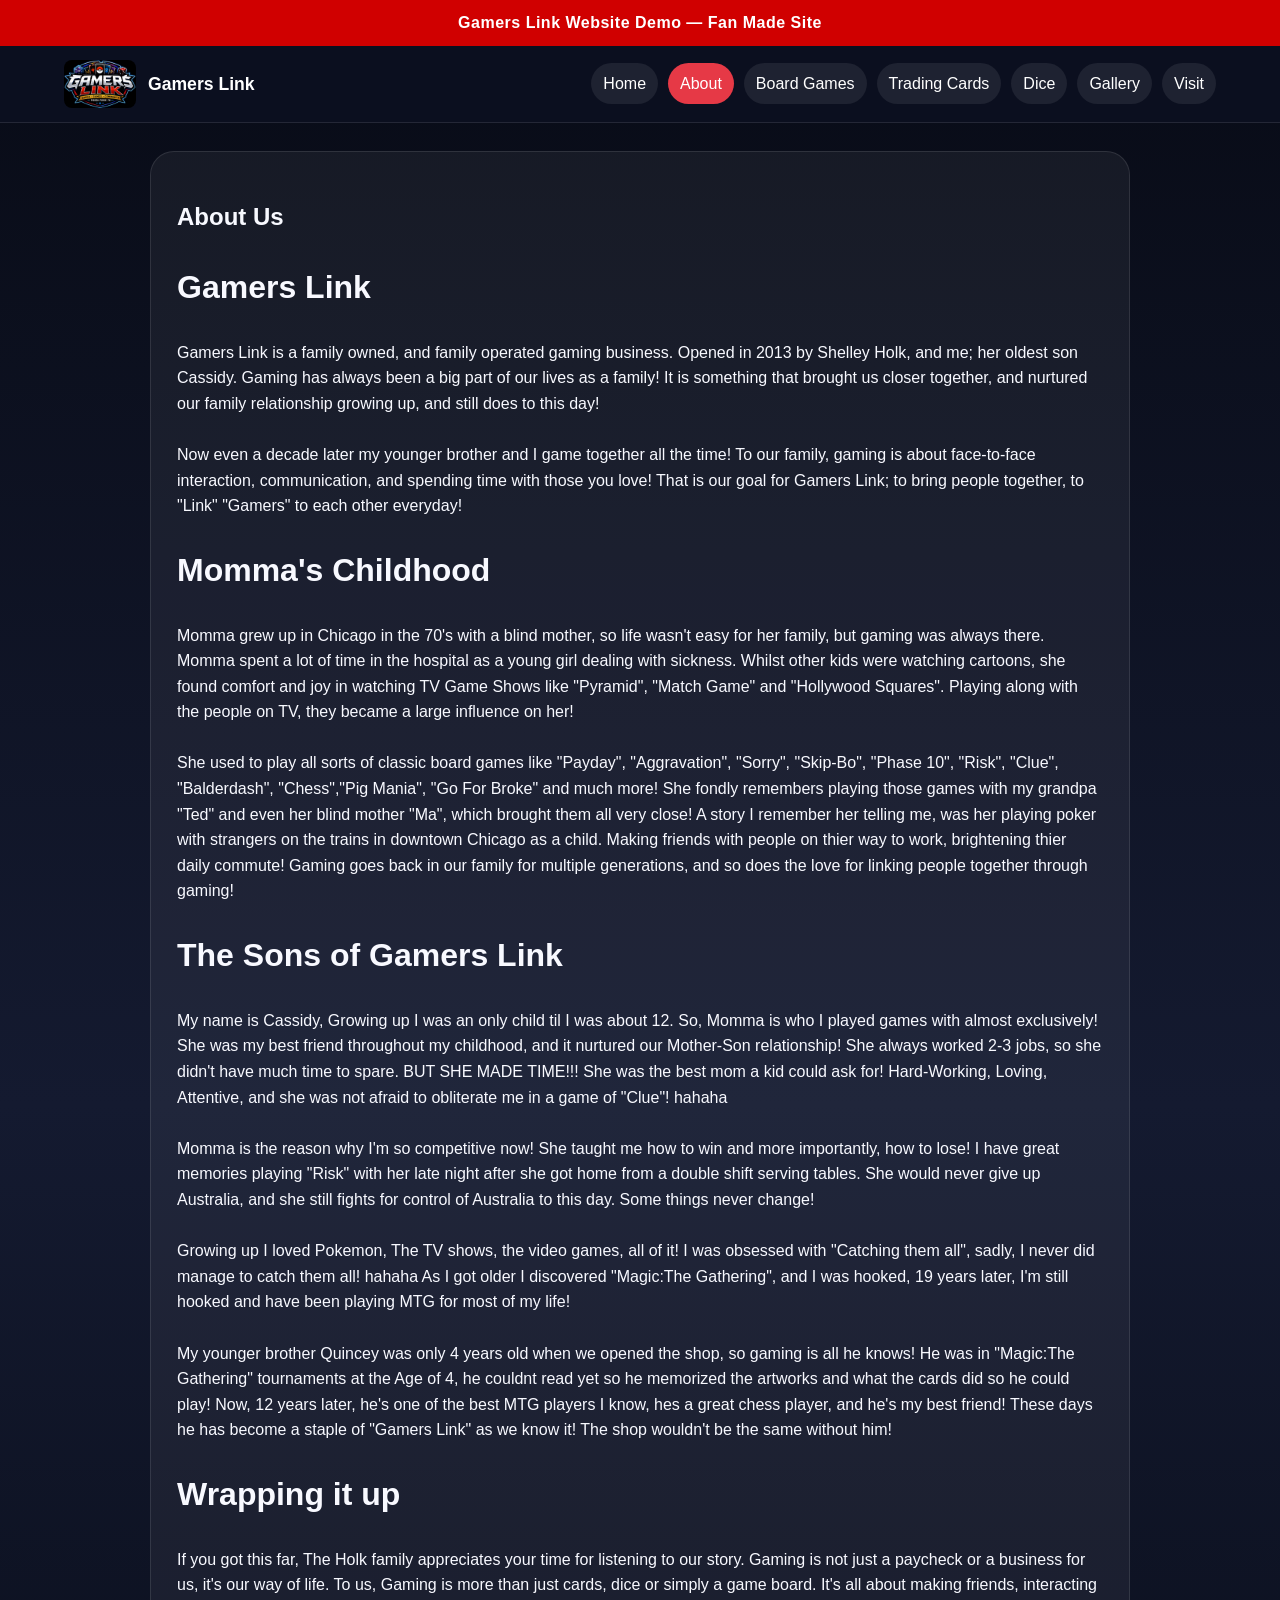
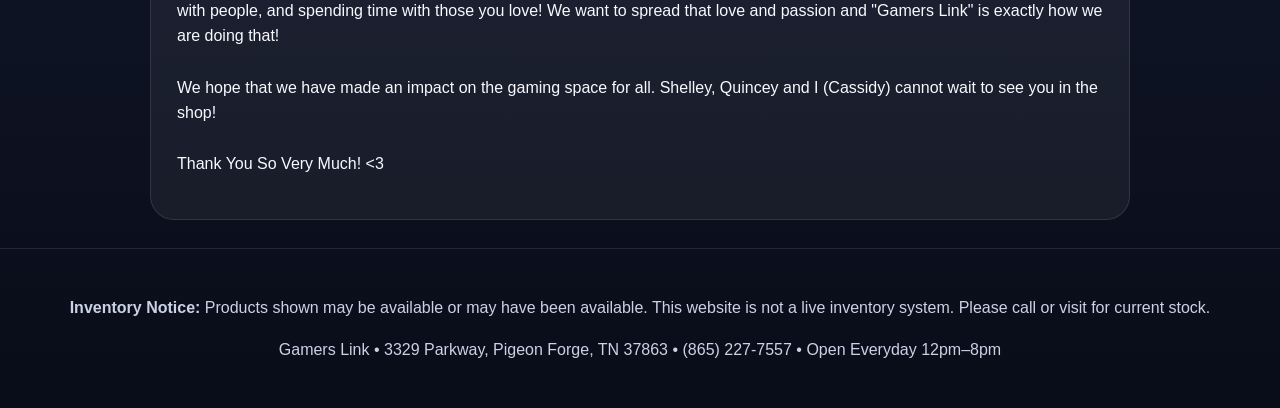
==== about.html @ b7874366 "Add files via upload" ====
<!doctype html><html lang="en"><head><meta charset="utf-8"><meta name="viewport" content="width=device-width,initial-scale=1"><title>About | Gamers Link</title><link rel="stylesheet" href="style.css"></head><body><div class="demo-banner">Gamers Link Website Demo — Fan Made Site</div><nav class="nav"><a class="brand" href="index.html"><img src="assets/a_bold_colorful_logo_emblem_on_a_dark_black_backg.png" alt="Gamers Link logo"><span>Gamers Link</span></a><div class="links"><a  href="index.html">Home</a><a class=active href="about.html">About</a><a  href="board-games.html">Board Games</a><a  href="cards.html">Trading Cards</a><a  href="dice.html">Dice</a><a  href="gallery.html">Gallery</a><a  href="visit.html">Visit</a></div></nav><main class="wrap"><section class="section story"><h1>About Us</h1><h2>Gamers Link</h2><p>Gamers Link is a family owned, and family operated gaming business. Opened in 2013 by Shelley Holk, and me; her oldest son Cassidy. Gaming has always been a big part of our lives as a family! It is something that brought us closer together, and nurtured our family relationship growing up, and still does to this day!

Now even a decade later my younger brother and I game together all the time! To our family, gaming is about face-to-face interaction, communication, and spending time with those you love! That is our goal for Gamers Link; to bring people together, to "Link" "Gamers" to each other everyday!</p><h2>Momma's Childhood</h2><p>Momma grew up in Chicago in the 70's with a blind mother, so life wasn't easy for her family, but gaming was always there. Momma spent a lot of time in the hospital as a young girl dealing with sickness. Whilst other kids were watching cartoons, she found comfort and joy in watching TV Game Shows like "Pyramid", "Match Game" and "Hollywood Squares". Playing along with the people on TV, they became a large influence on her!

She used to play all sorts of classic board games like "Payday", "Aggravation", "Sorry", "Skip-Bo", "Phase 10", "Risk", "Clue", "Balderdash", "Chess","Pig Mania", "Go For Broke" and much more! She fondly remembers playing those games with my grandpa "Ted" and even her blind mother "Ma", which brought them all very close! A story I remember her telling me, was her playing poker with strangers on the trains in downtown Chicago as a child. Making friends with people on thier way to work, brightening thier daily commute! Gaming goes back in our family for multiple generations, and so does the love for linking people together through gaming!</p><h2>The Sons of Gamers Link</h2><p>My name is Cassidy, Growing up I was an only child til I was about 12. So, Momma is who I played games with almost exclusively! She was my best friend throughout my childhood, and it nurtured our Mother-Son relationship! She always worked 2-3 jobs, so she didn't have much time to spare. BUT SHE MADE TIME!!! She was the best mom a kid could ask for! Hard-Working, Loving, Attentive, and she was not afraid to obliterate me in a game of "Clue"! hahaha

Momma is the reason why I'm so competitive now! She taught me how to win and more importantly, how to lose! I have great memories playing "Risk" with her late night after she got home from a double shift serving tables. She would never give up Australia, and she still fights for control of Australia to this day. Some things never change!

Growing up I loved Pokemon, The TV shows, the video games, all of it! I was obsessed with "Catching them all", sadly, I never did manage to catch them all! hahaha   As I got older I discovered "Magic:The Gathering", and I was hooked, 19 years later, I'm still hooked and have been playing MTG for most of my life!

My younger brother Quincey was only 4 years old when we opened the shop, so gaming is all he knows! He was in "Magic:The Gathering" tournaments at the Age of 4, he couldnt read yet so he memorized the artworks and what the cards did so he could play! Now, 12 years later, he's one of the best MTG players I know, hes a great chess player, and he's my best friend! These days he has become a staple of "Gamers Link" as we know it! The shop wouldn't be the same without him!</p><h2>Wrapping it up</h2><p>If you got this far, The Holk family appreciates your time for listening to our story. Gaming is not just a paycheck or a business for us, it's our way of life. To us, Gaming is more than just cards, dice or simply a game board. It's all about making friends, interacting with people, and spending time with those you love! We want to spread that love and passion and "Gamers Link" is exactly how we are doing that!

We hope that we have made an impact on the gaming space for all. Shelley, Quincey and I (Cassidy) cannot wait to see you in the shop!

Thank You So Very Much! <3</p></section></main><footer class="footer"><p><strong>Inventory Notice:</strong> Products shown may be available or may have been available. This website is not a live inventory system. Please call or visit for current stock.</p><p>Gamers Link • 3329 Parkway, Pigeon Forge, TN 37863 • (865) 227-7557 • Open Everyday 12pm–8pm</p></footer><script src="script.js"></script></body></html>
---- style.css ----
:root{--red:#e63946;--blue:#00a8ff;--dark:#0c1020;--panel:#151a2e;--gold:#ffc857;--text:#f8f9ff;--muted:#cbd2e6;--white:#fff;--green:#39d98a}*{box-sizing:border-box}html{scroll-behavior:smooth}body{margin:0;font-family:Arial,Helvetica,sans-serif;background:linear-gradient(180deg,#080b16,#141a30 55%,#090d19);color:var(--text);line-height:1.6}.demo-banner{background:#d00000;color:white;text-align:center;font-weight:900;padding:10px 16px;letter-spacing:.5px;position:sticky;top:0;z-index:50}.nav{display:flex;align-items:center;justify-content:space-between;gap:20px;padding:14px 5vw;background:rgba(12,16,32,.94);backdrop-filter:blur(8px);position:sticky;top:42px;z-index:40;border-bottom:1px solid rgba(255,255,255,.1)}.brand{display:flex;align-items:center;gap:12px;color:white;text-decoration:none;font-weight:900;font-size:1.1rem}.brand img{width:72px;height:48px;object-fit:cover;border-radius:8px}.links{display:flex;flex-wrap:wrap;gap:10px}.links a{color:white;text-decoration:none;padding:8px 12px;border-radius:999px;background:rgba(255,255,255,.08)}.links a:hover,.links a.active{background:var(--red)}.hero{display:grid;grid-template-columns:1.1fr .9fr;gap:30px;align-items:center;padding:55px 5vw}.hero h1{font-size:clamp(2.2rem,6vw,5rem);line-height:.95;margin:0}.hero h1 span{color:var(--gold)}.hero p{font-size:1.15rem;color:var(--muted)}.hero img{width:100%;border-radius:26px;box-shadow:0 0 45px rgba(0,168,255,.35)}.btns{display:flex;flex-wrap:wrap;gap:12px;margin-top:22px}.btn,button.btn{display:inline-block;background:var(--red);color:white;text-decoration:none;font-weight:800;padding:13px 18px;border-radius:14px;border:0;cursor:pointer;font-size:1rem}.btn.alt{background:var(--blue);color:#06111f}.btn.gold{background:var(--gold);color:#111}.wrap{padding:28px 5vw}.section{background:rgba(255,255,255,.055);border:1px solid rgba(255,255,255,.1);border-radius:24px;padding:26px;margin-bottom:26px}.notice{border-left:7px solid var(--gold);background:rgba(255,200,87,.12)}.story{max-width:980px;margin:auto}.story p{white-space:pre-line}.story h2,.story h3{margin-top:26px}h2{font-size:2rem;margin-top:0}h3{color:var(--gold)}.lead{font-size:1.15rem;color:var(--muted)}.grid{display:grid;grid-template-columns:repeat(auto-fit,minmax(230px,1fr));gap:18px}.card{background:rgba(0,0,0,.24);border:1px solid rgba(255,255,255,.1);border-radius:18px;padding:18px}.card p{color:var(--muted)}.mini-card{border-top:4px solid var(--blue)}.photo-grid{display:grid;grid-template-columns:repeat(auto-fit,minmax(230px,1fr));gap:14px}.photo-grid img{width:100%;height:240px;object-fit:cover;border-radius:16px;border:1px solid rgba(255,255,255,.13);cursor:pointer;transition:.15s}.photo-grid img:hover{transform:scale(1.02);box-shadow:0 0 22px rgba(0,168,255,.35)}.taglist{columns:2;column-gap:35px;padding-left:20px}.taglist li{break-inside:avoid;margin:4px 0}.pill-list{display:flex;flex-wrap:wrap;gap:10px}.pill{background:rgba(255,255,255,.1);border:1px solid rgba(255,255,255,.12);border-radius:999px;padding:8px 12px}.contact{display:grid;grid-template-columns:repeat(auto-fit,minmax(230px,1fr));gap:18px}.big{font-size:1.3rem;font-weight:900}.footer{text-align:center;color:var(--muted);padding:30px 5vw;border-top:1px solid rgba(255,255,255,.1)}.search{width:100%;padding:14px;border-radius:14px;border:1px solid rgba(255,255,255,.25);background:#fff;color:#111;font-size:1rem;margin-bottom:16px}.game-output{margin-top:14px;background:rgba(0,0,0,.26);border:1px solid rgba(255,255,255,.12);border-radius:16px;padding:16px;font-weight:800}.mini-game-area{display:grid;grid-template-columns:repeat(auto-fit,minmax(240px,1fr));gap:18px}.select,input[type=text]{width:100%;padding:12px;border-radius:12px;border:1px solid rgba(255,255,255,.22);font-size:1rem}.dice-roll{font-size:3rem;font-weight:900;color:var(--gold);text-align:center;margin:15px 0}.lightbox{position:fixed;inset:0;background:rgba(0,0,0,.88);display:none;align-items:center;justify-content:center;z-index:99;padding:22px}.lightbox.open{display:flex}.lightbox img{max-width:96vw;max-height:88vh;border-radius:16px;box-shadow:0 0 40px rgba(0,0,0,.8)}.lightbox button{position:fixed;top:18px;right:22px;border:0;border-radius:999px;background:white;color:#111;font-size:28px;width:48px;height:48px;cursor:pointer}.callout{border-left:5px solid var(--green);background:rgba(57,217,138,.12)}@media(max-width:800px){.hero{grid-template-columns:1fr}.nav{position:relative;top:0;display:block}.links{margin-top:10px}.taglist{columns:1}.hero img{order:-1}.brand img{width:58px;height:40px}}
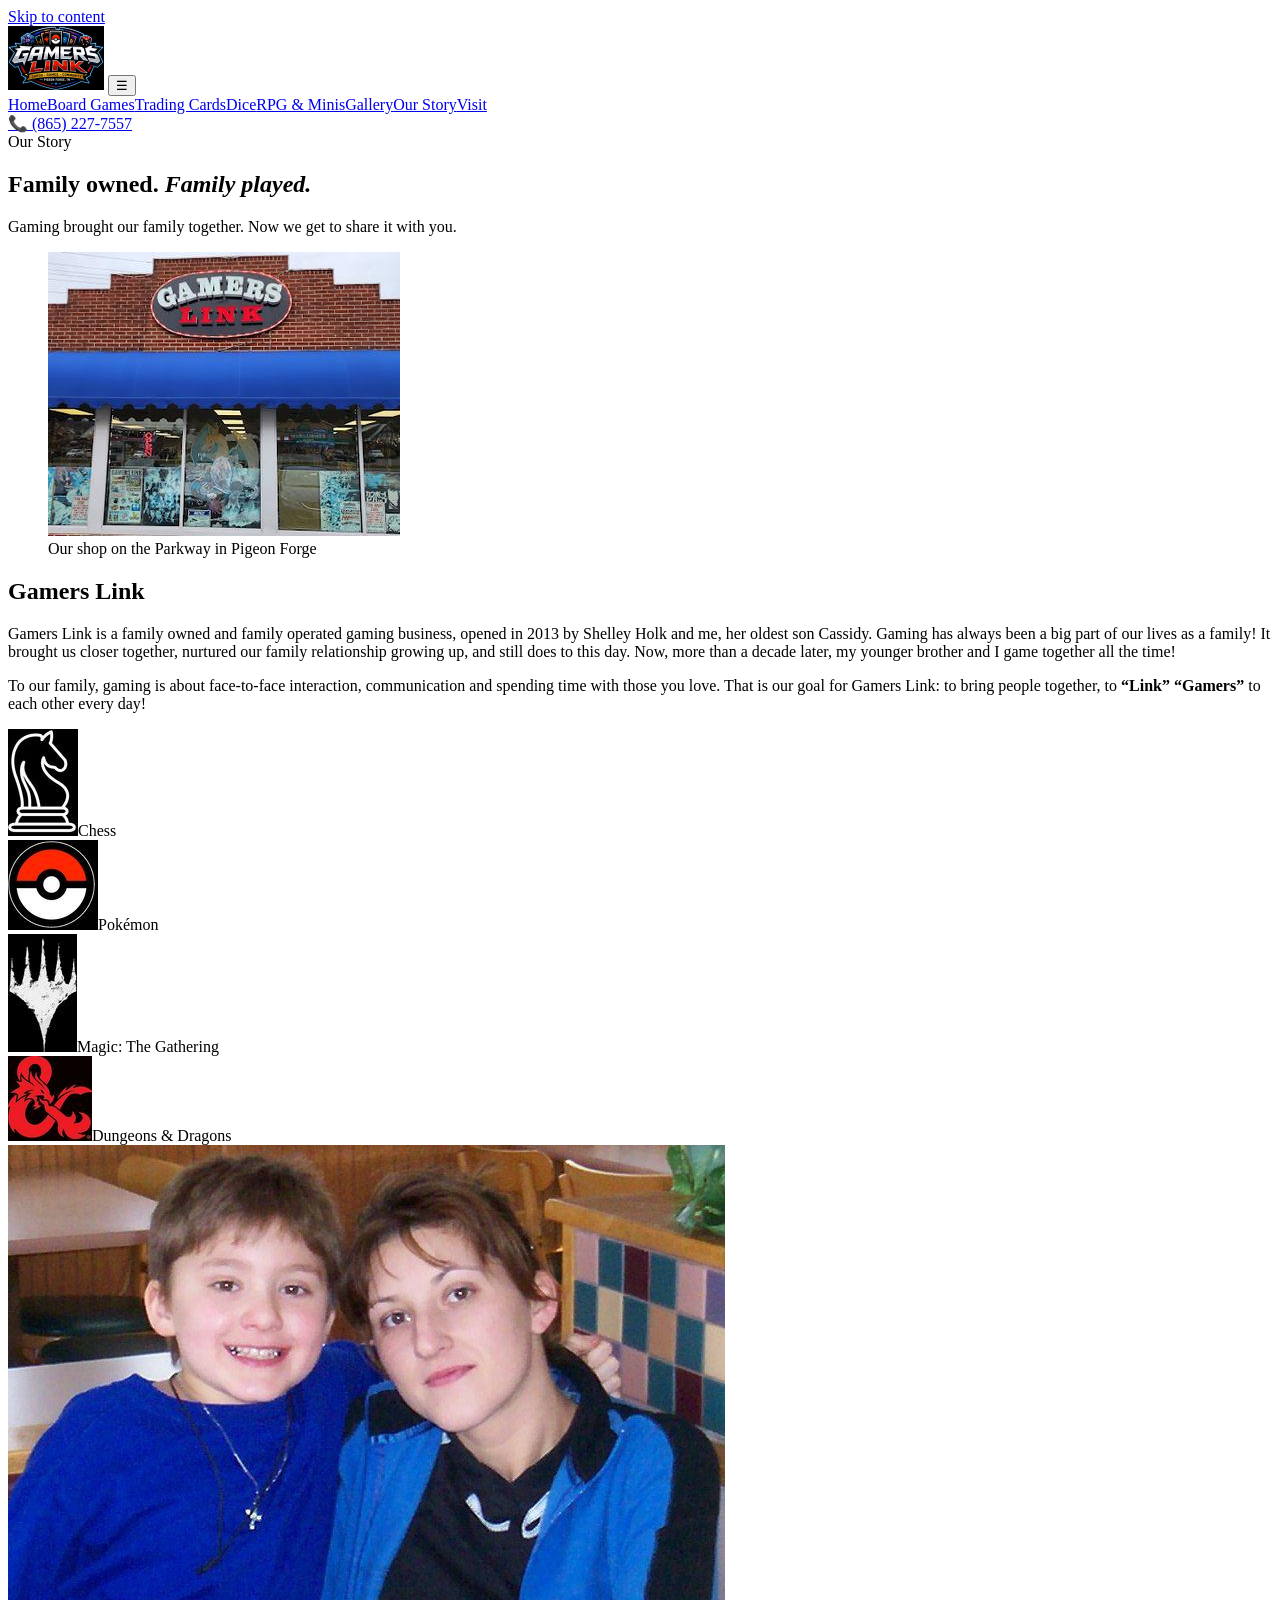
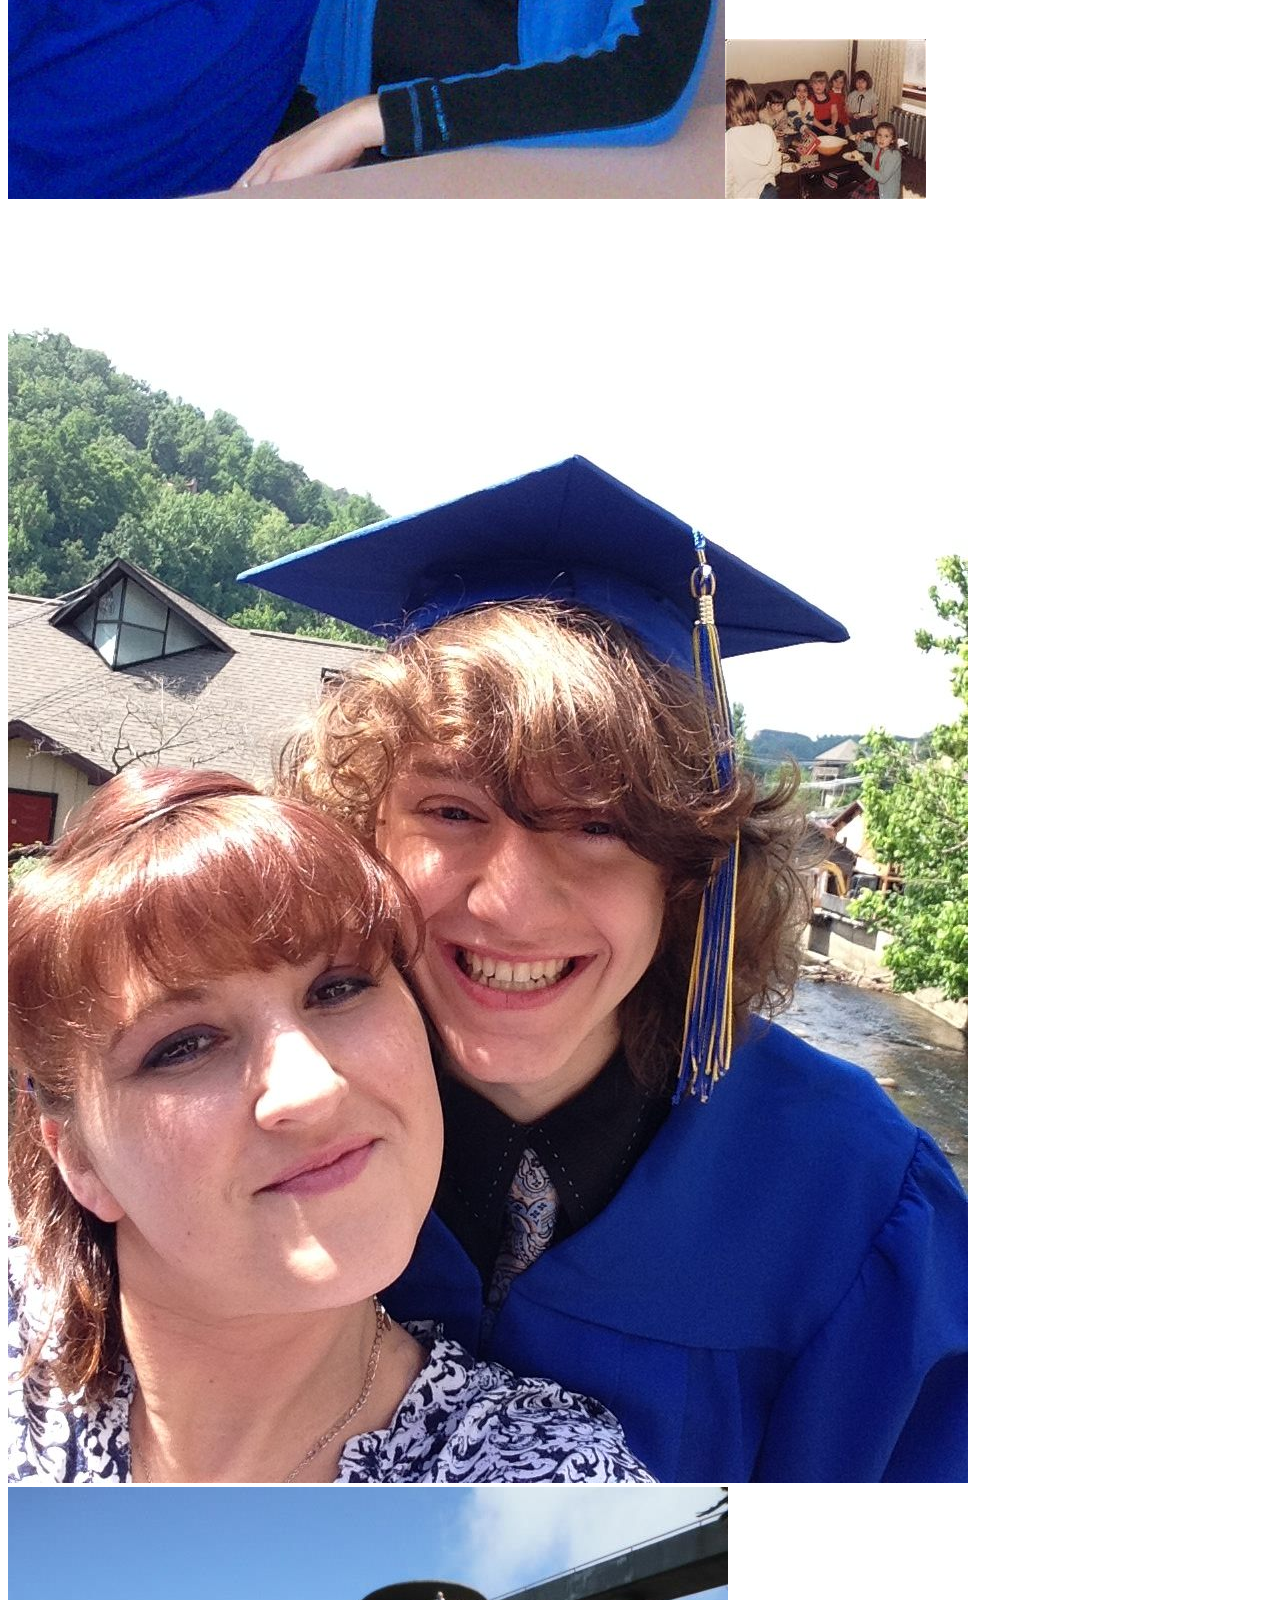
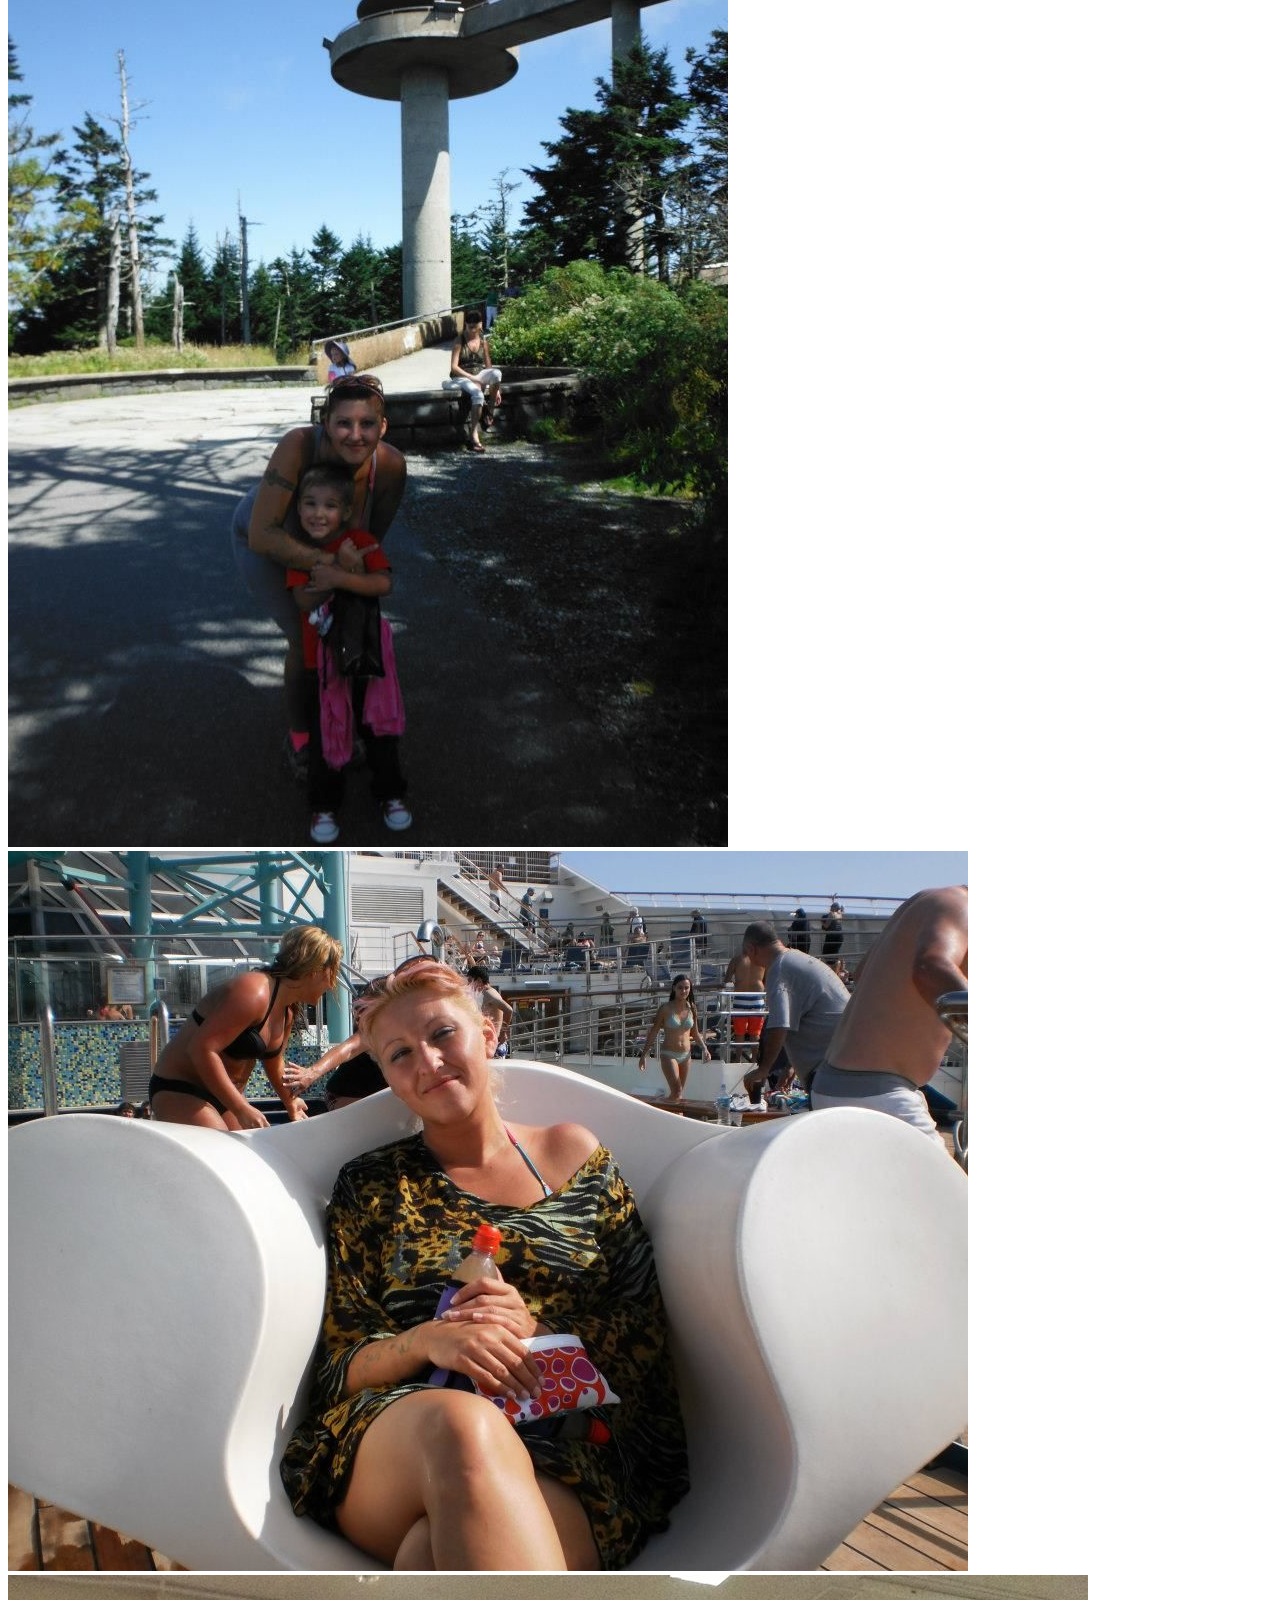
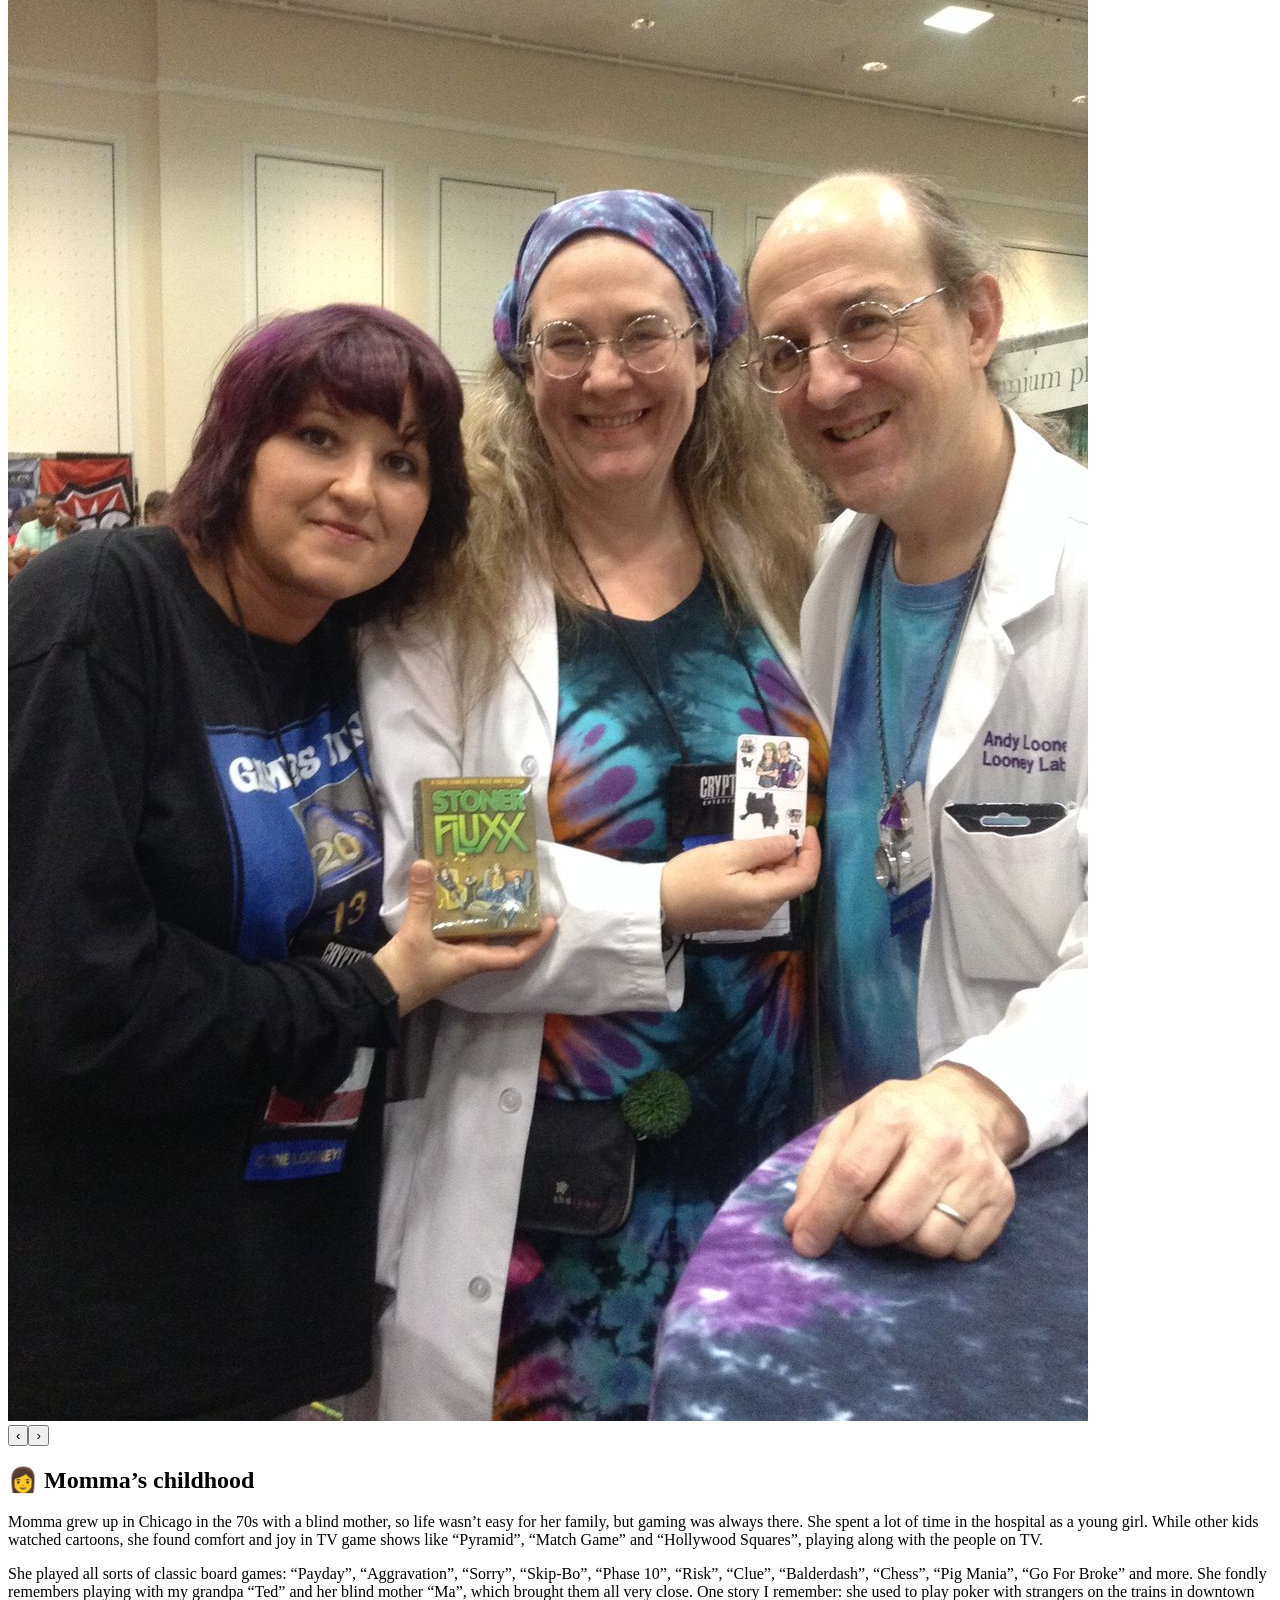
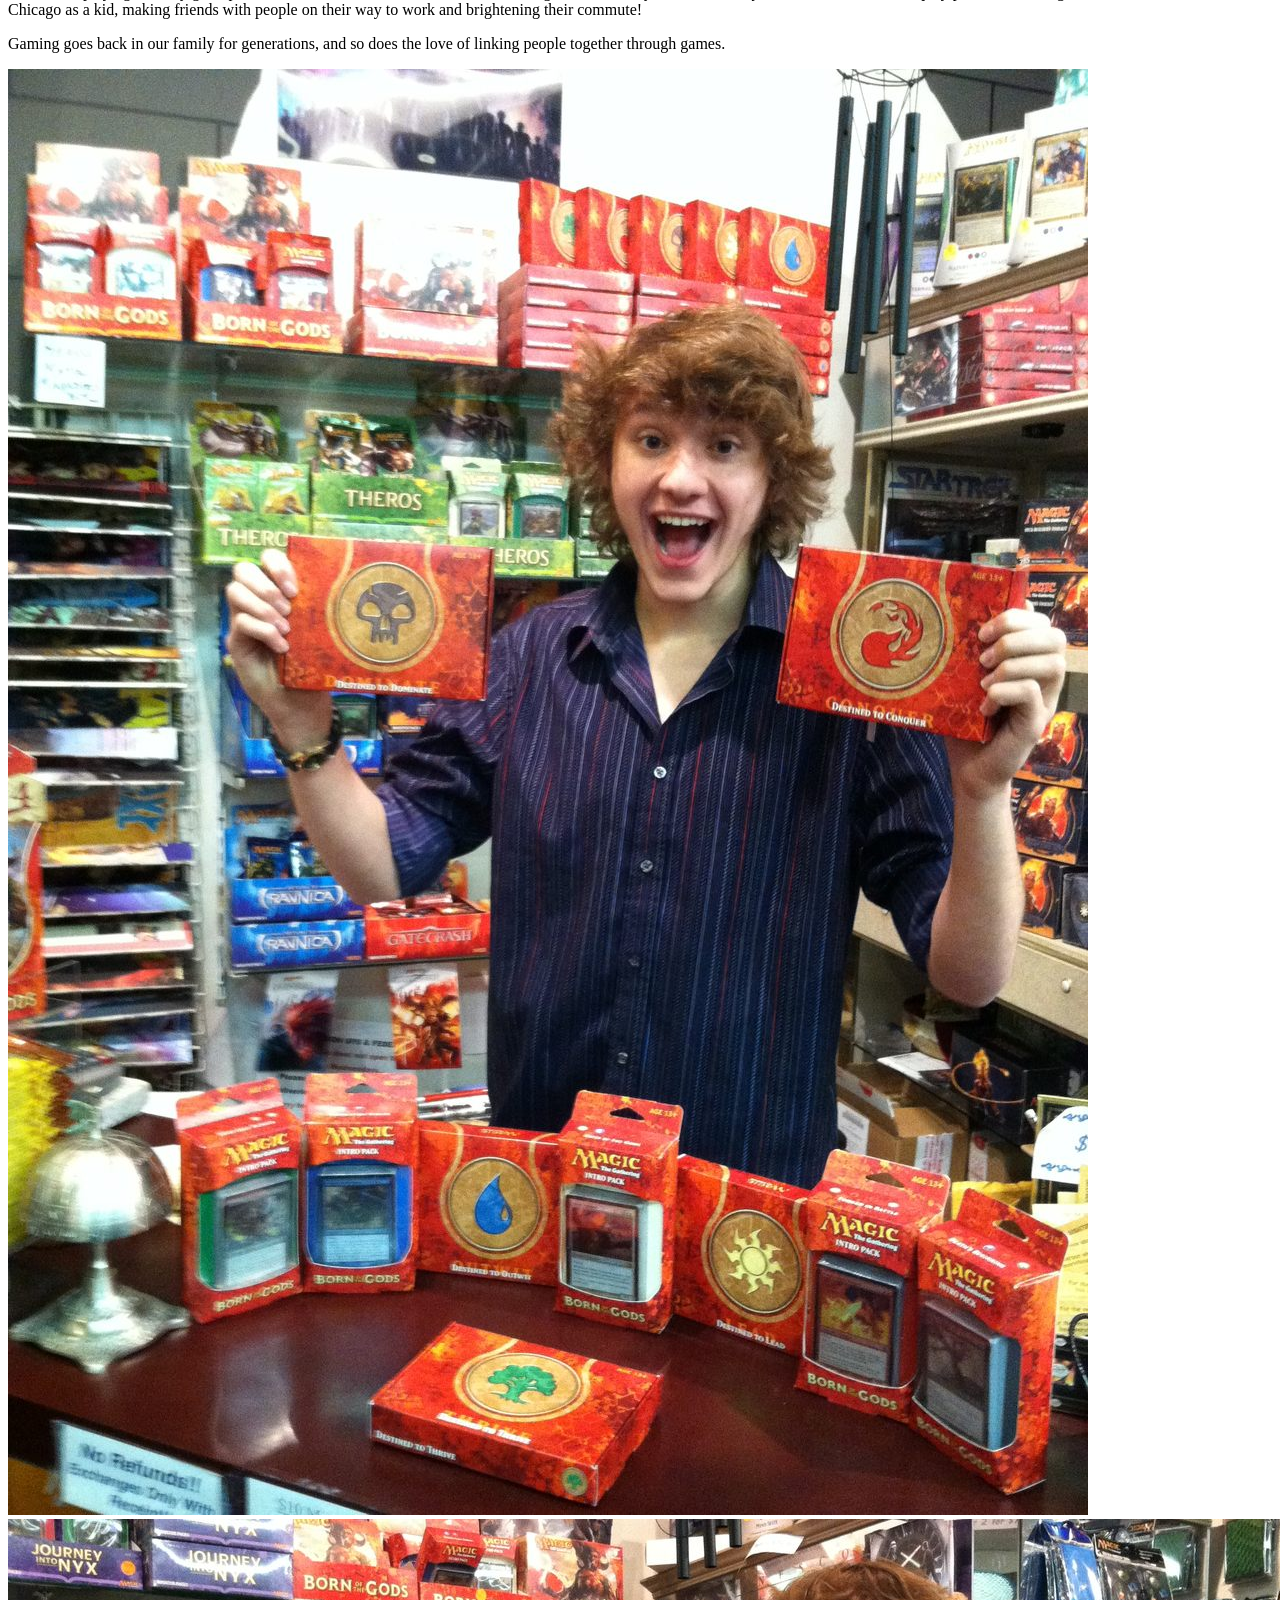
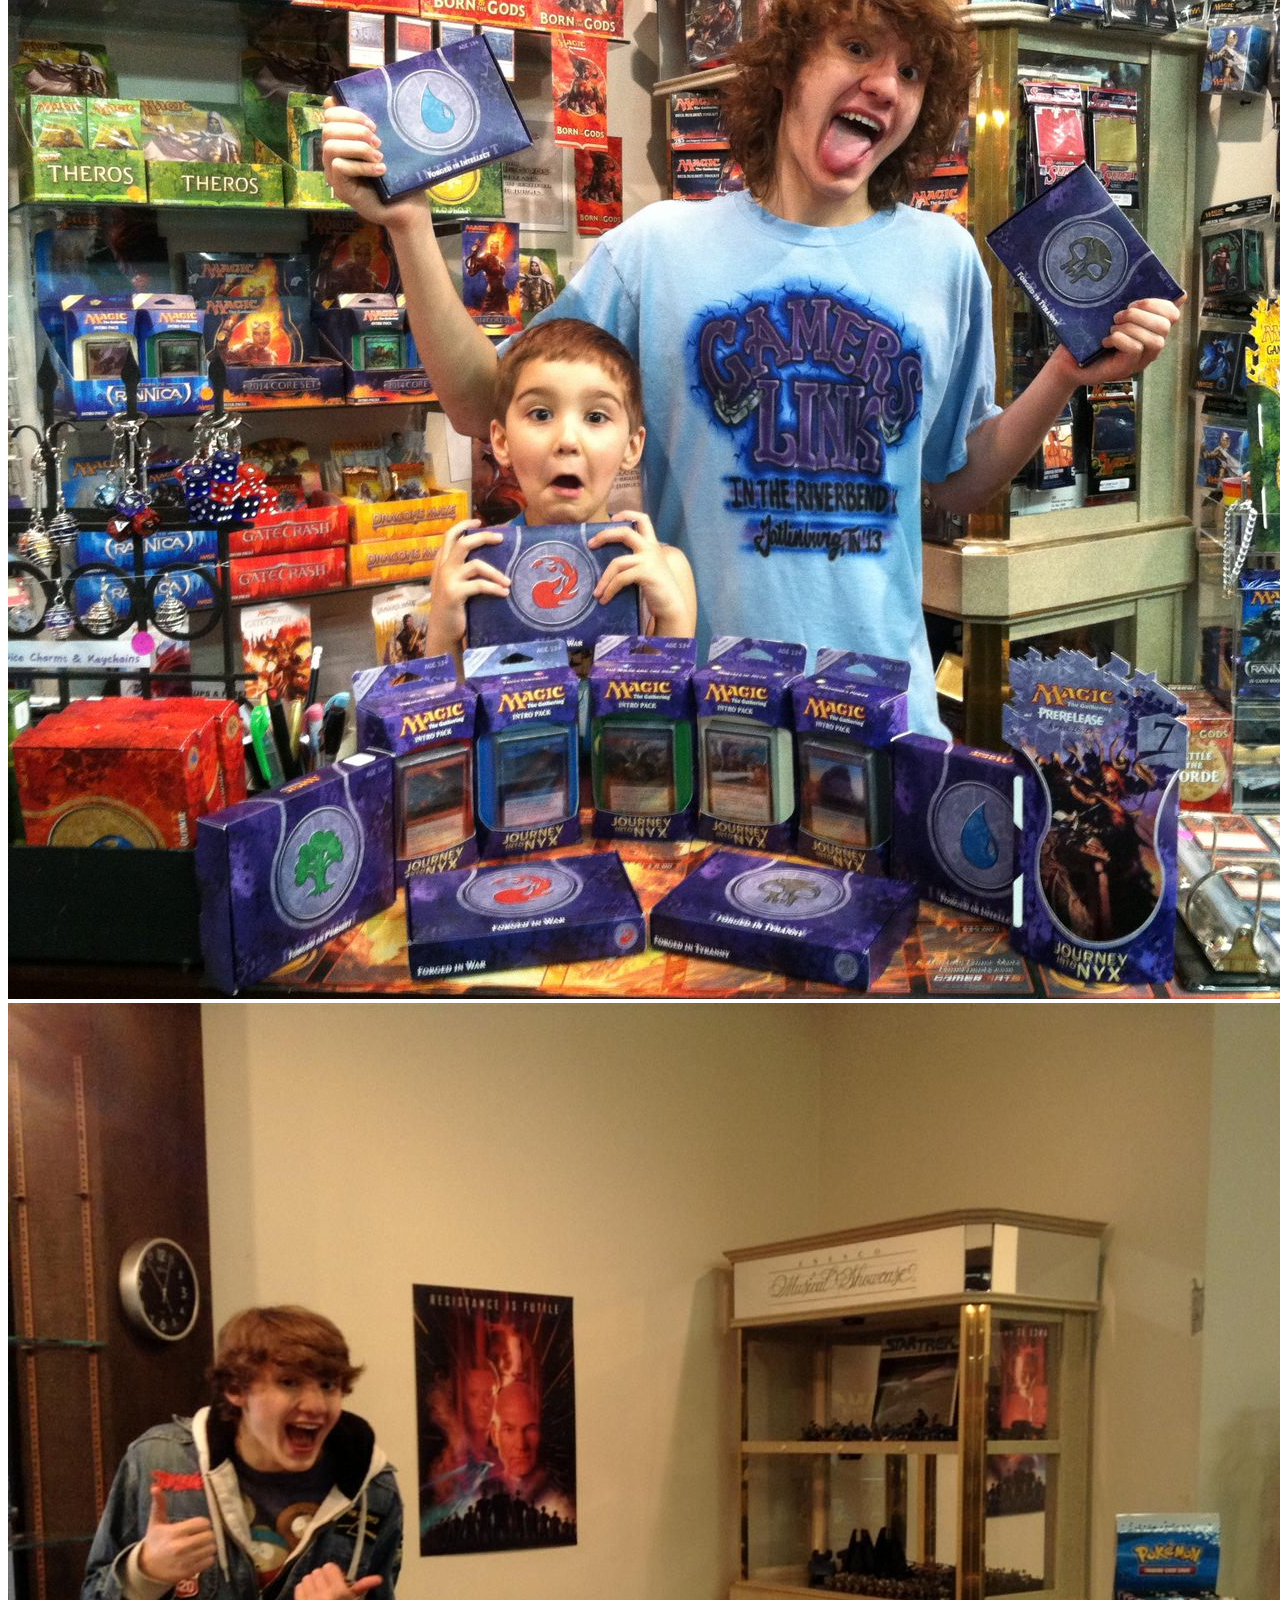
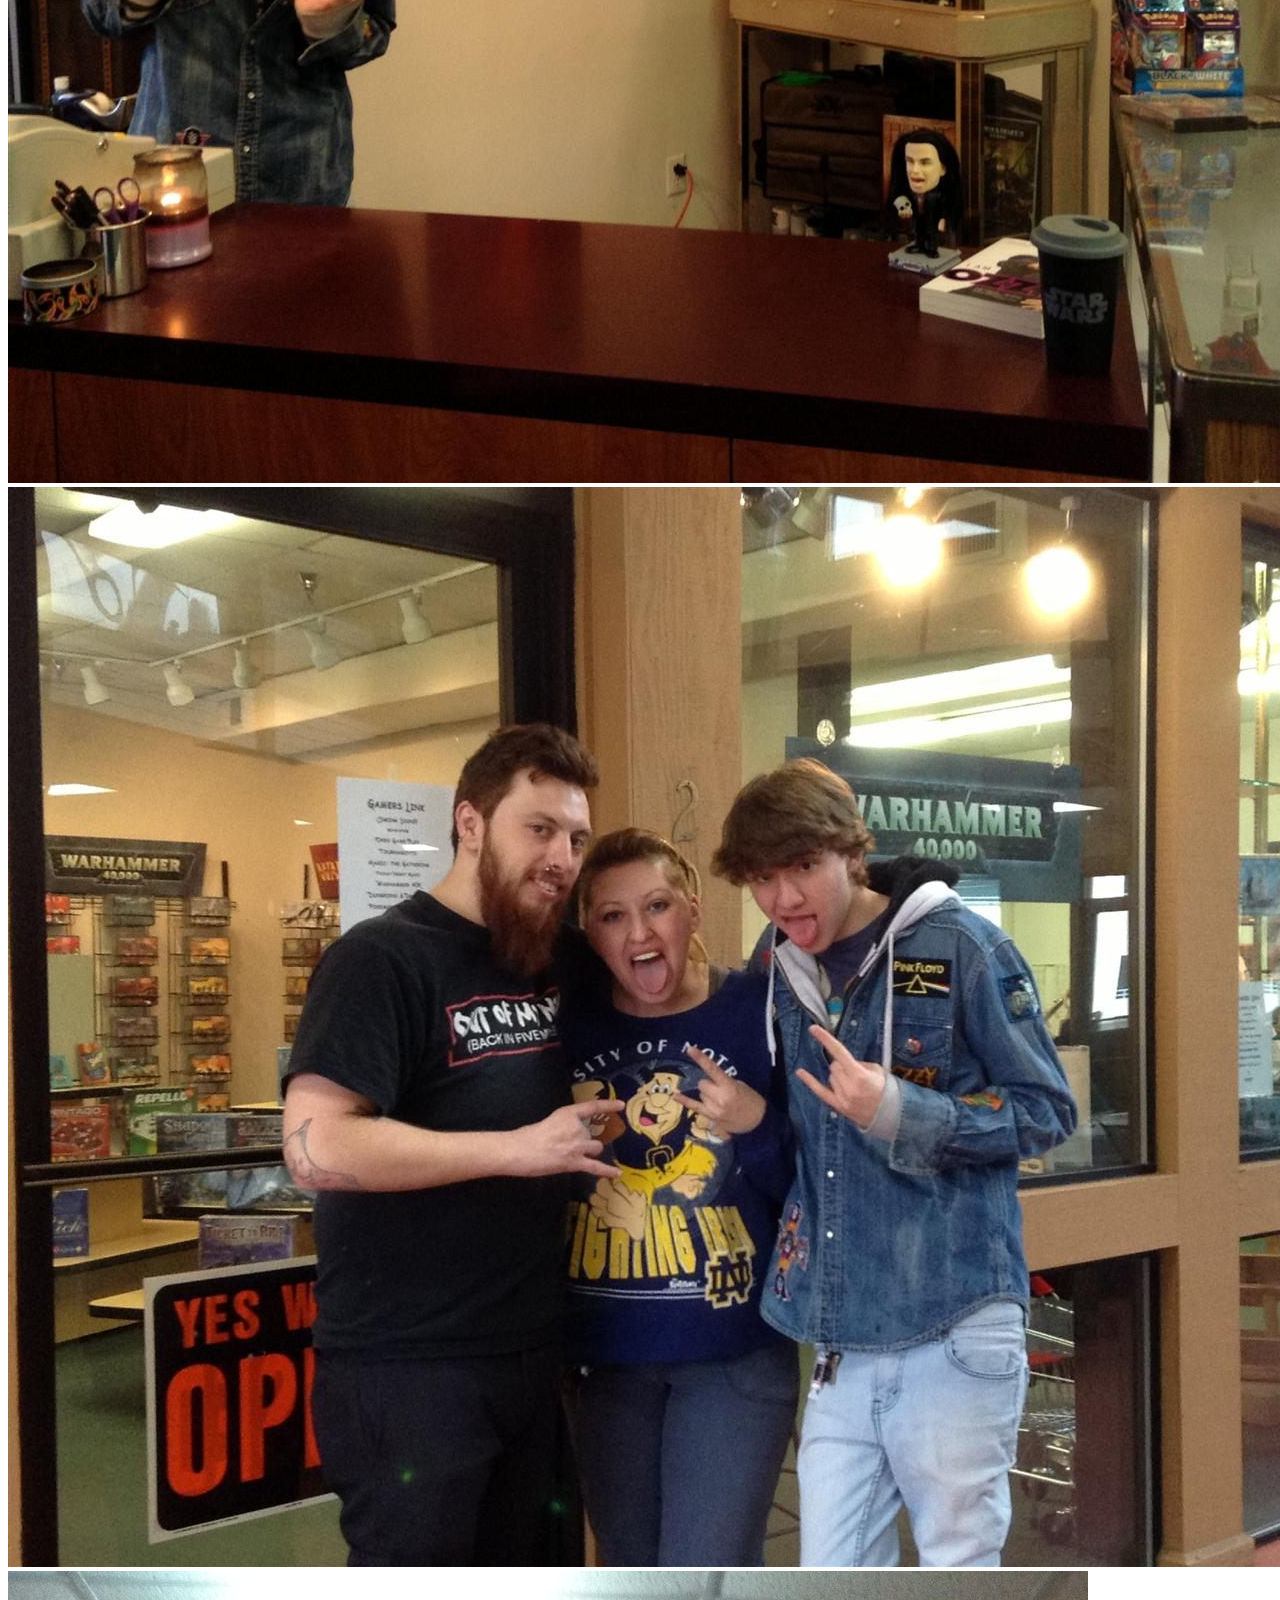
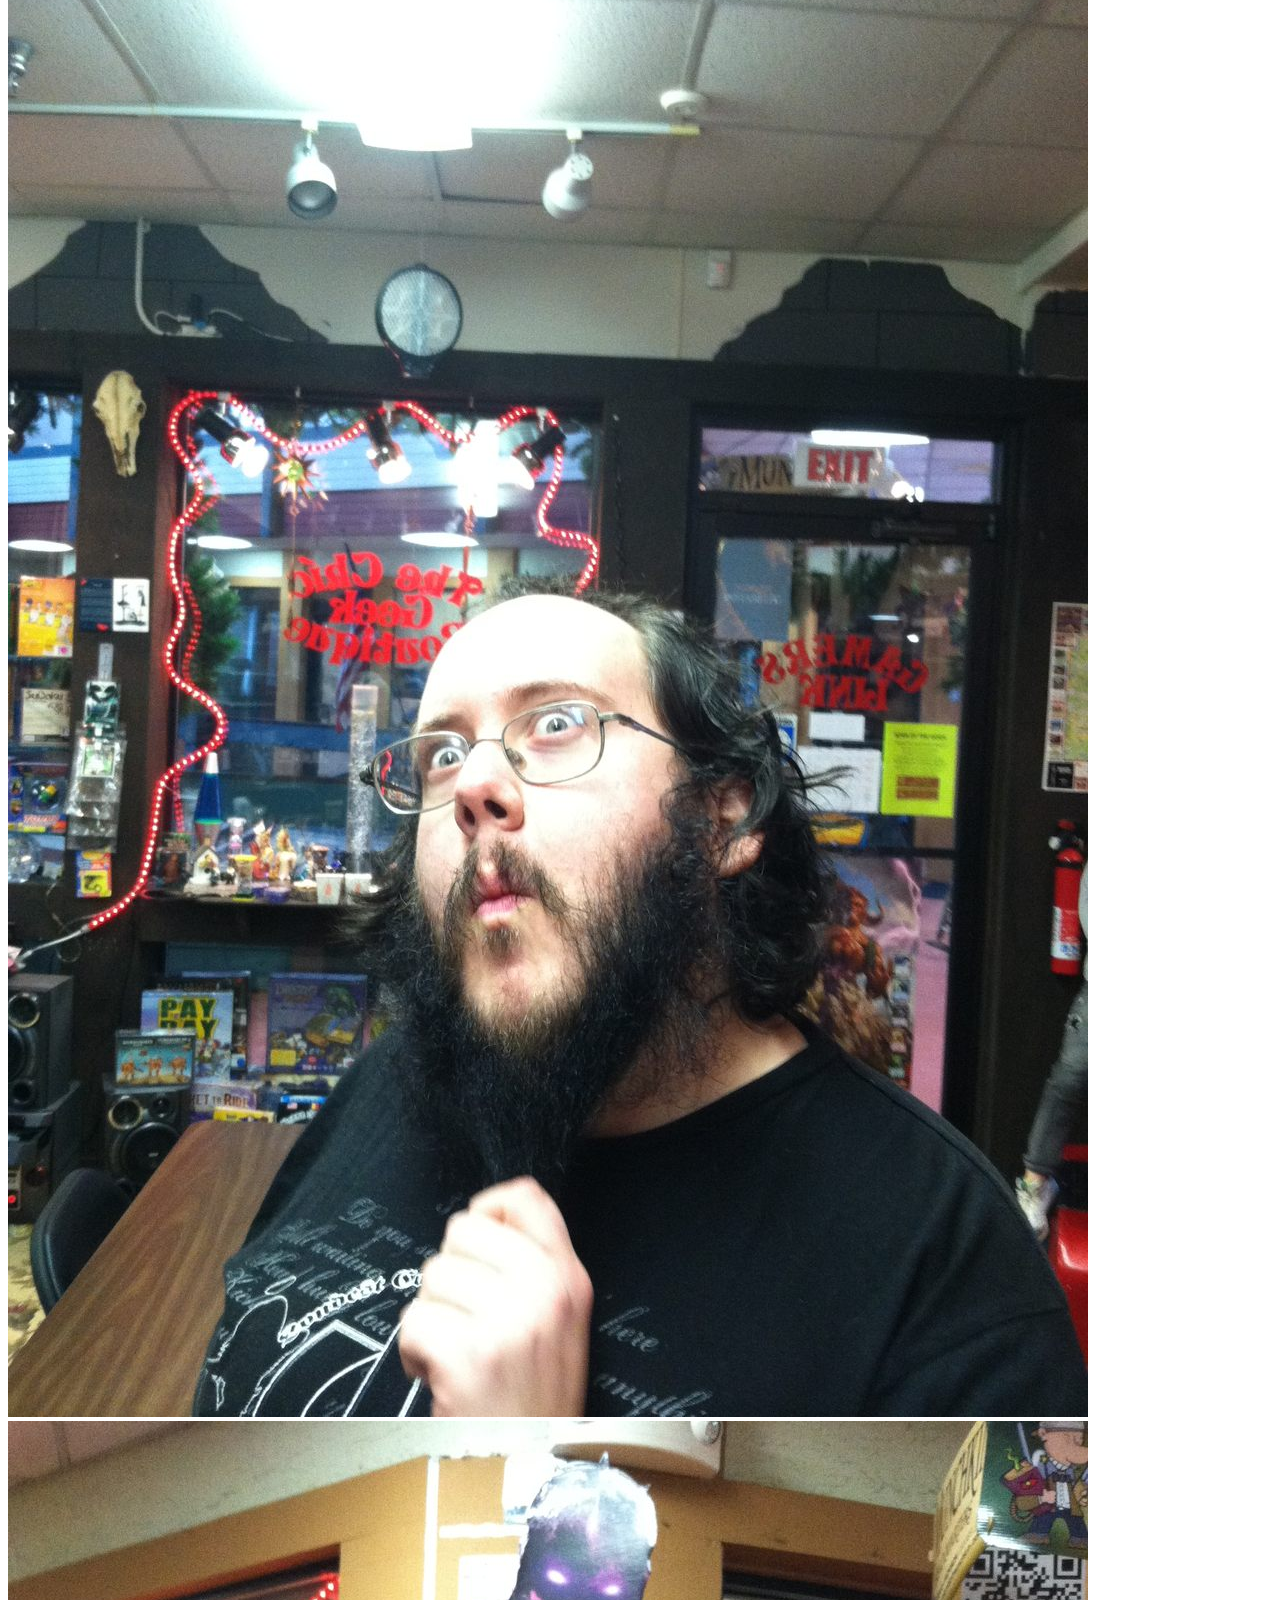
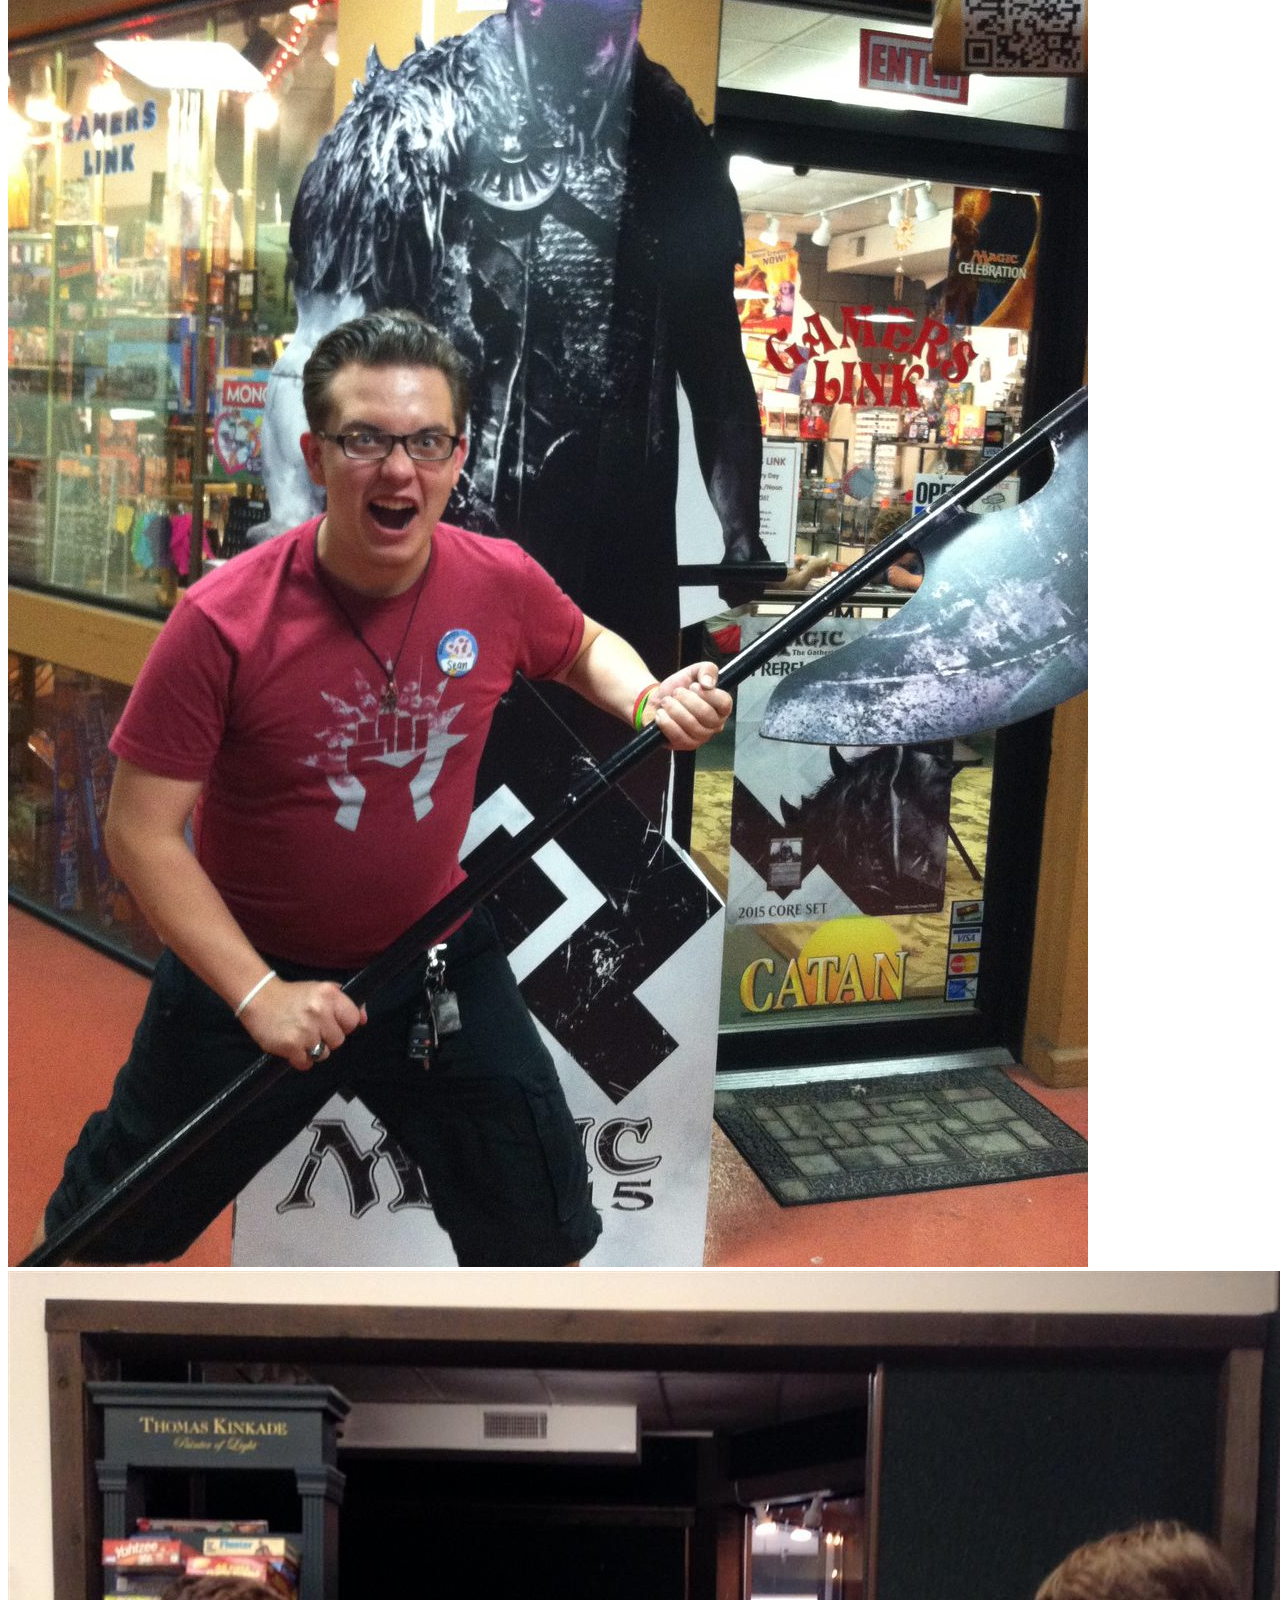
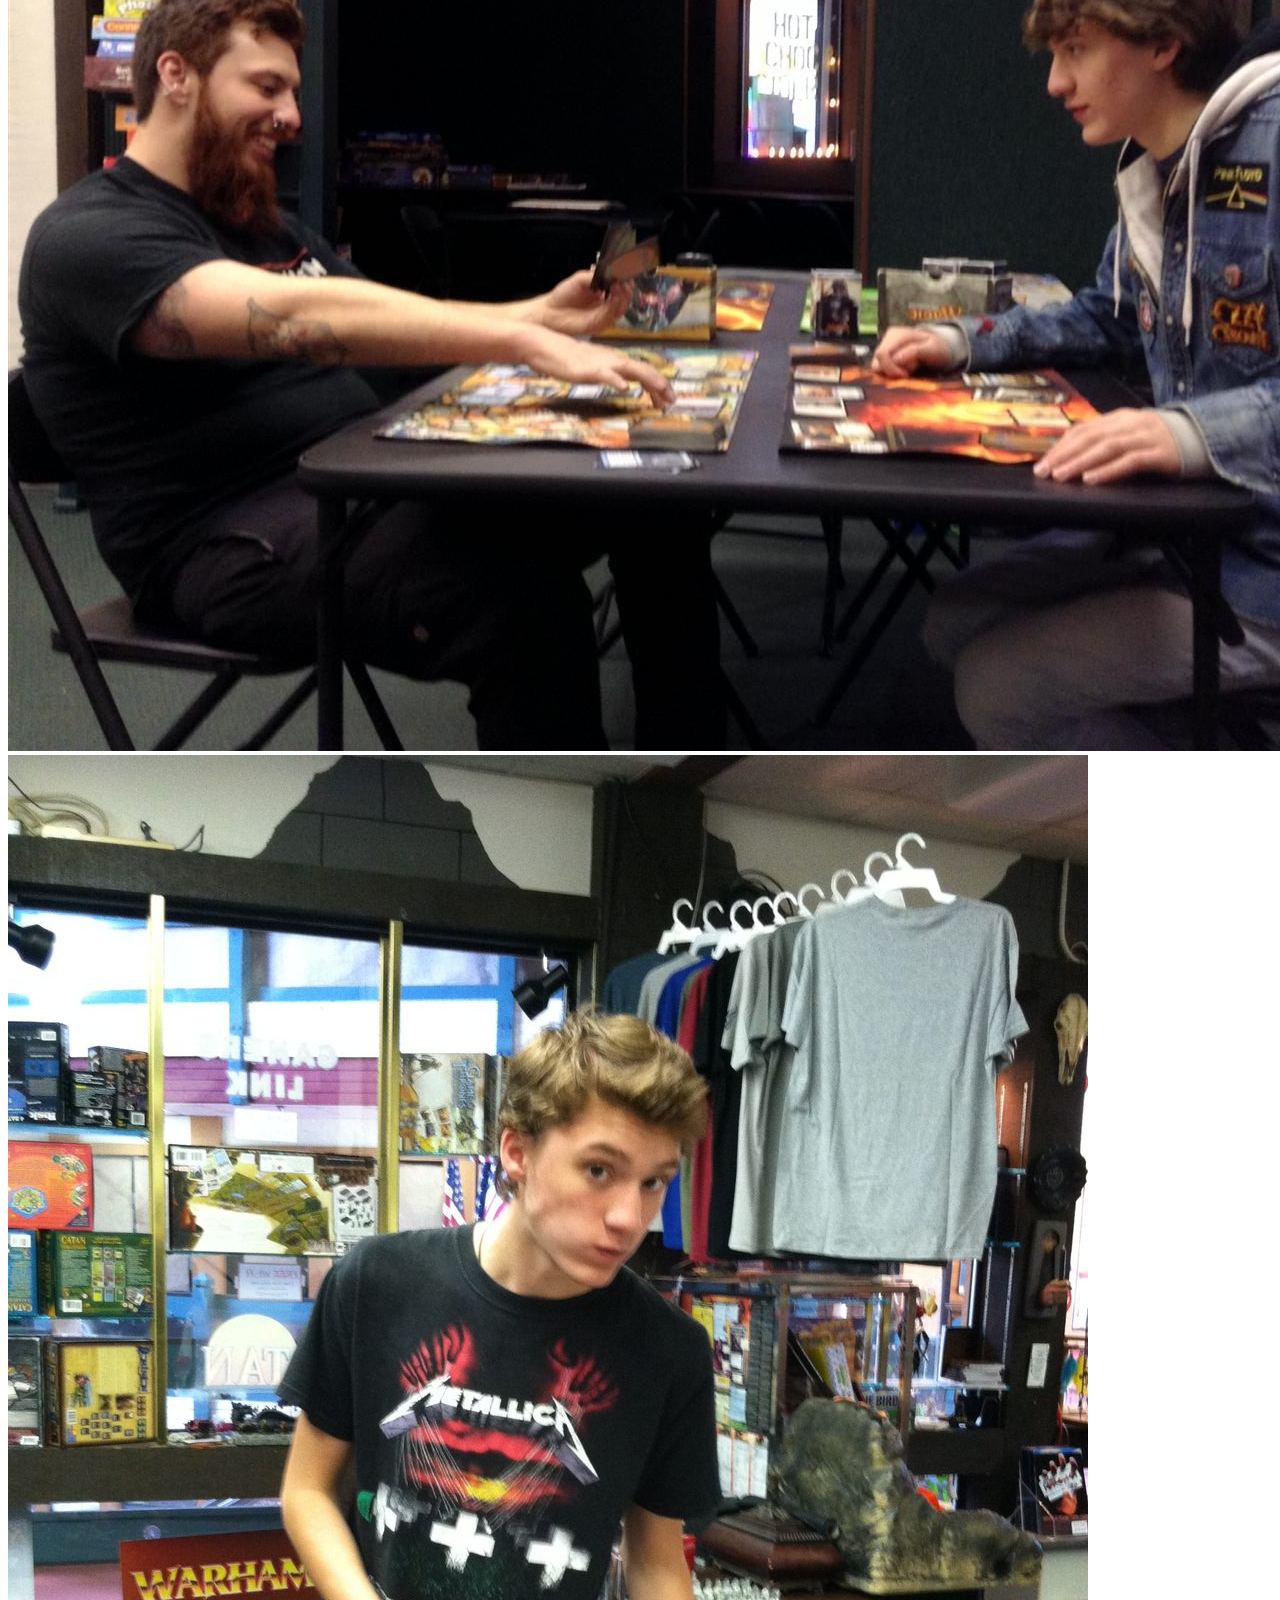
==== commit 2b0e615e: "Add files via upload" ====
--- a/about.html
+++ b/about.html
@@ -1,15 +1,54 @@
-<!doctype html><html lang="en"><head><meta charset="utf-8"><meta name="viewport" content="width=device-width,initial-scale=1"><title>About | Gamers Link</title><link rel="stylesheet" href="style.css"></head><body><div class="demo-banner">Gamers Link Website Demo — Fan Made Site</div><nav class="nav"><a class="brand" href="index.html"><img src="assets/a_bold_colorful_logo_emblem_on_a_dark_black_backg.png" alt="Gamers Link logo"><span>Gamers Link</span></a><div class="links"><a  href="index.html">Home</a><a class=active href="about.html">About</a><a  href="board-games.html">Board Games</a><a  href="cards.html">Trading Cards</a><a  href="dice.html">Dice</a><a  href="gallery.html">Gallery</a><a  href="visit.html">Visit</a></div></nav><main class="wrap"><section class="section story"><h1>About Us</h1><h2>Gamers Link</h2><p>Gamers Link is a family owned, and family operated gaming business. Opened in 2013 by Shelley Holk, and me; her oldest son Cassidy. Gaming has always been a big part of our lives as a family! It is something that brought us closer together, and nurtured our family relationship growing up, and still does to this day!
-
-Now even a decade later my younger brother and I game together all the time! To our family, gaming is about face-to-face interaction, communication, and spending time with those you love! That is our goal for Gamers Link; to bring people together, to "Link" "Gamers" to each other everyday!</p><h2>Momma's Childhood</h2><p>Momma grew up in Chicago in the 70's with a blind mother, so life wasn't easy for her family, but gaming was always there. Momma spent a lot of time in the hospital as a young girl dealing with sickness. Whilst other kids were watching cartoons, she found comfort and joy in watching TV Game Shows like "Pyramid", "Match Game" and "Hollywood Squares". Playing along with the people on TV, they became a large influence on her!
-
-She used to play all sorts of classic board games like "Payday", "Aggravation", "Sorry", "Skip-Bo", "Phase 10", "Risk", "Clue", "Balderdash", "Chess","Pig Mania", "Go For Broke" and much more! She fondly remembers playing those games with my grandpa "Ted" and even her blind mother "Ma", which brought them all very close! A story I remember her telling me, was her playing poker with strangers on the trains in downtown Chicago as a child. Making friends with people on thier way to work, brightening thier daily commute! Gaming goes back in our family for multiple generations, and so does the love for linking people together through gaming!</p><h2>The Sons of Gamers Link</h2><p>My name is Cassidy, Growing up I was an only child til I was about 12. So, Momma is who I played games with almost exclusively! She was my best friend throughout my childhood, and it nurtured our Mother-Son relationship! She always worked 2-3 jobs, so she didn't have much time to spare. BUT SHE MADE TIME!!! She was the best mom a kid could ask for! Hard-Working, Loving, Attentive, and she was not afraid to obliterate me in a game of "Clue"! hahaha
-
-Momma is the reason why I'm so competitive now! She taught me how to win and more importantly, how to lose! I have great memories playing "Risk" with her late night after she got home from a double shift serving tables. She would never give up Australia, and she still fights for control of Australia to this day. Some things never change!
-
-Growing up I loved Pokemon, The TV shows, the video games, all of it! I was obsessed with "Catching them all", sadly, I never did manage to catch them all! hahaha   As I got older I discovered "Magic:The Gathering", and I was hooked, 19 years later, I'm still hooked and have been playing MTG for most of my life!
-
-My younger brother Quincey was only 4 years old when we opened the shop, so gaming is all he knows! He was in "Magic:The Gathering" tournaments at the Age of 4, he couldnt read yet so he memorized the artworks and what the cards did so he could play! Now, 12 years later, he's one of the best MTG players I know, hes a great chess player, and he's my best friend! These days he has become a staple of "Gamers Link" as we know it! The shop wouldn't be the same without him!</p><h2>Wrapping it up</h2><p>If you got this far, The Holk family appreciates your time for listening to our story. Gaming is not just a paycheck or a business for us, it's our way of life. To us, Gaming is more than just cards, dice or simply a game board. It's all about making friends, interacting with people, and spending time with those you love! We want to spread that love and passion and "Gamers Link" is exactly how we are doing that!
-
-We hope that we have made an impact on the gaming space for all. Shelley, Quincey and I (Cassidy) cannot wait to see you in the shop!
-
-Thank You So Very Much! <3</p></section></main><footer class="footer"><p><strong>Inventory Notice:</strong> Products shown may be available or may have been available. This website is not a live inventory system. Please call or visit for current stock.</p><p>Gamers Link • 3329 Parkway, Pigeon Forge, TN 37863 • (865) 227-7557 • Open Everyday 12pm–8pm</p></footer><script src="script.js"></script></body></html>+<!doctype html>
+<html lang="en"><head>
+<meta charset="utf-8"><meta name="viewport" content="width=device-width,initial-scale=1">
+<title>Our Story | Gamers Link, Pigeon Forge TN</title><meta name="description" content="Gamers Link is family owned and operated, opened in 2013 by Shelley Holk and her son Cassidy. Our story, from Chicago game nights to the Parkway in Pigeon Forge.">
+<meta name="robots" content="noindex, nofollow"><!-- preview: remove when Gamers Link approves -->
+<meta name="theme-color" content="#07080f"><link rel="icon" href="assets/img/logo.png">
+<meta property="og:title" content="Our Story | Gamers Link, Pigeon Forge TN"><meta property="og:description" content="Gamers Link is family owned and operated, opened in 2013 by Shelley Holk and her son Cassidy. Our story, from Chicago game nights to the Parkway in Pigeon Forge."><meta property="og:image" content="assets/img/logo.png">
+<link rel="preconnect" href="https://fonts.googleapis.com"><link rel="preconnect" href="https://fonts.gstatic.com" crossorigin>
+<link href="https://fonts.googleapis.com/css2?family=Russo+One&family=Outfit:wght@400;500;600;700;800&display=swap" rel="stylesheet">
+<link rel="stylesheet" href="assets/site.css?v=8">
+</head><body>
+<a class="skip" href="#main">Skip to content</a>
+<header class="top"><div class="wrap top-in">
+ <a class="brand" href="index.html"><img src="assets/img/logo.png" alt="Gamers Link: Cards, Games, Community, Pigeon Forge TN" width="96" height="64"></a>
+ <button class="menu" aria-label="Menu" aria-expanded="false">☰</button>
+ <nav class="nav"><a href="index.html">Home</a><a href="board-games.html">Board Games</a><a href="cards.html">Trading Cards</a><a href="dice.html">Dice</a><a href="rpg-miniatures.html">RPG & Minis</a><a href="gallery.html">Gallery</a><a href="about.html" aria-current="page">Our Story</a><a href="visit.html">Visit</a></nav>
+ <a class="call" href="tel:+18652277557">📞 <span>(865) 227-7557</span></a>
+</div></header>
+<section class="phero"><div class="phero-bg" style="background-image:url('assets/img/store-13.jpg')"></div><div class="wrap"><span class="kick">Our Story</span><h1>Family owned. <em>Family played.</em></h1><p>Gaming brought our family together. Now we get to share it with you.</p></div></section>
+<main id="main"><section class="sec"><div class="wrap story">
+   <figure class="story-pic"><img src="assets/about-original/about-3.jpg" alt="The Gamers Link storefront with its blue awning" class="zoom"><figcaption>Our shop on the Parkway in Pigeon Forge</figcaption></figure>
+   <div class="story-txt">
+    <h2>Gamers Link</h2>
+    <p>Gamers Link is a family owned and family operated gaming business, opened in 2013 by Shelley Holk and me, her oldest son Cassidy. Gaming has always been a big part of our lives as a family! It brought us closer together, nurtured our family relationship growing up, and still does to this day. Now, more than a decade later, my younger brother and I game together all the time!</p>
+    <p>To our family, gaming is about face-to-face interaction, communication and spending time with those you love. That is our goal for Gamers Link: to bring people together, to <b>“Link” “Gamers”</b> to each other every day!</p>
+    <div class="plays"><div><img src="assets/about-original/about-1.jpg" alt=""><span>Chess</span></div><div><img src="assets/about-original/about-2.jpg" alt=""><span>Pokémon</span></div><div><img src="assets/about-original/about-4.jpg" alt=""><span>Magic: The Gathering</span></div><div><img src="assets/about-original/about-5.jpg" alt=""><span>Dungeons &amp; Dragons</span></div></div>
+   </div></div></section>
+  <section class="sec band"><div class="wrap story-cols">
+   <div><div class="slides" aria-roledescription="slideshow" aria-label="Momma and family"><div class="slides-track"><img src="assets/img/family/f31.jpg" alt="Momma and family, photo 1" loading="lazy" class="zoom on"><img src="assets/img/family/f06.jpg" alt="Momma and family, photo 2" loading="lazy" class="zoom"><img src="assets/img/family/f17.jpg" alt="Momma and family, photo 3" loading="lazy" class="zoom"><img src="assets/img/family/f32.jpg" alt="Momma and family, photo 4" loading="lazy" class="zoom"><img src="assets/img/family/f34.jpg" alt="Momma and family, photo 5" loading="lazy" class="zoom"><img src="assets/img/family/f33.jpg" alt="Momma and family, photo 6" loading="lazy" class="zoom"></div><button class="sl-prev" aria-label="Previous photo">‹</button><button class="sl-next" aria-label="Next photo">›</button><div class="sl-dots"><i class="on"></i><i></i><i></i><i></i><i></i><i></i></div></div><h2>👩 Momma’s childhood</h2>
+    <p>Momma grew up in Chicago in the 70s with a blind mother, so life wasn’t easy for her family, but gaming was always there. She spent a lot of time in the hospital as a young girl. While other kids watched cartoons, she found comfort and joy in TV game shows like “Pyramid”, “Match Game” and “Hollywood Squares”, playing along with the people on TV.</p>
+    <p>She played all sorts of classic board games: “Payday”, “Aggravation”, “Sorry”, “Skip-Bo”, “Phase 10”, “Risk”, “Clue”, “Balderdash”, “Chess”, “Pig Mania”, “Go For Broke” and more. She fondly remembers playing with my grandpa “Ted” and her blind mother “Ma”, which brought them all very close. One story I remember: she used to play poker with strangers on the trains in downtown Chicago as a kid, making friends with people on their way to work and brightening their commute!</p>
+    <p>Gaming goes back in our family for generations, and so does the love of linking people together through games.</p></div>
+   <div><div class="slides" aria-roledescription="slideshow" aria-label="Cassidy and friends at Gamers Link"><div class="slides-track"><img src="assets/img/family/f13.jpg" alt="Cassidy and friends at Gamers Link, photo 1" loading="lazy" class="zoom on"><img src="assets/img/family/f11.jpg" alt="Cassidy and friends at Gamers Link, photo 2" loading="lazy" class="zoom"><img src="assets/img/family/f12.jpg" alt="Cassidy and friends at Gamers Link, photo 3" loading="lazy" class="zoom"><img src="assets/img/family/f18.jpg" alt="Cassidy and friends at Gamers Link, photo 4" loading="lazy" class="zoom"><img src="assets/img/family/f22.jpg" alt="Cassidy and friends at Gamers Link, photo 5" loading="lazy" class="zoom"><img src="assets/img/family/f23.jpg" alt="Cassidy and friends at Gamers Link, photo 6" loading="lazy" class="zoom"><img src="assets/img/family/f14.jpg" alt="Cassidy and friends at Gamers Link, photo 7" loading="lazy" class="zoom"><img src="assets/img/family/f16.jpg" alt="Cassidy and friends at Gamers Link, photo 8" loading="lazy" class="zoom"></div><button class="sl-prev" aria-label="Previous photo">‹</button><button class="sl-next" aria-label="Next photo">›</button><div class="sl-dots"><i class="on"></i><i></i><i></i><i></i><i></i><i></i><i></i><i></i></div></div><h2>👦 The sons of Gamers Link</h2>
+    <p>My name is Cassidy. I was an only child until I was about 12, so Momma is who I played games with almost exclusively. She worked two or three jobs and didn’t have much time to spare, <b>but she made time!</b> Hard-working, loving, attentive, and not afraid to obliterate me in a game of “Clue”. She taught me how to win and, more importantly, how to lose. I have great memories of late-night “Risk” after her double shifts serving tables. She would never give up Australia, and she still fights for it to this day!</p>
+    <p><img class="ic" src="assets/about-original/about-2.jpg" alt="">Growing up I loved Pokémon: the shows, the video games, all of it. (Sadly, I never did catch them all!) Then I discovered <img class="ic" src="assets/about-original/about-4.jpg" alt="">Magic: The Gathering and I was hooked. Nineteen years later, I still am.</p>
+    <div class="q-row"><div class="slides" aria-roledescription="slideshow" aria-label="Quincey"><div class="slides-track"><img src="assets/img/family/f10.jpg" alt="Quincey, photo 1" loading="lazy" class="zoom on"><img src="assets/img/family/f08.jpg" alt="Quincey, photo 2" loading="lazy" class="zoom"><img src="assets/img/family/f09.jpg" alt="Quincey, photo 3" loading="lazy" class="zoom"></div><button class="sl-prev" aria-label="Previous photo">‹</button><button class="sl-next" aria-label="Next photo">›</button><div class="sl-dots"><i class="on"></i><i></i><i></i></div></div><p class="q-cap">Quincey, growing up at Gamers Link 🎂</p></div>
+    <p>My younger brother Quincey was only 4 when we opened the shop, so gaming is all he knows. He played in Magic tournaments at 4 years old: he couldn’t read yet, so he memorized the artwork and what the cards did! Now he’s one of the best Magic players I know, a great chess player <img class="ic" src="assets/about-original/about-1.jpg" alt="">, and my best friend. The shop wouldn’t be the same without him.</p></div>
+  </div></section>
+  <section class="sec"><div class="wrap"><div class="sec-head"><span class="kick">Memories</span><h2>Game nights, tournaments &amp; cons</h2><p class="muted-c">Years of games, friends and a whole lot of fun. Tap a photo to see it bigger.</p></div>
+   <div class="photos fam-grid"><img src="assets/img/family/f24.jpg" alt="Gamers Link game night and event memories" loading="lazy" class="zoom"><img src="assets/img/family/f25.jpg" alt="Gamers Link game night and event memories" loading="lazy" class="zoom"><img src="assets/img/family/f26.jpg" alt="Gamers Link game night and event memories" loading="lazy" class="zoom"><img src="assets/img/family/f27.jpg" alt="Gamers Link game night and event memories" loading="lazy" class="zoom"><img src="assets/img/family/f15.jpg" alt="Gamers Link game night and event memories" loading="lazy" class="zoom"><img src="assets/img/family/f21.jpg" alt="Gamers Link game night and event memories" loading="lazy" class="zoom"><img src="assets/img/family/f20.jpg" alt="Gamers Link game night and event memories" loading="lazy" class="zoom"><img src="assets/img/family/f30.jpg" alt="Gamers Link game night and event memories" loading="lazy" class="zoom"><img src="assets/img/family/f29.jpg" alt="Gamers Link game night and event memories" loading="lazy" class="zoom"><img src="assets/img/family/f19.jpg" alt="Gamers Link game night and event memories" loading="lazy" class="zoom"></div></div></section>
+  <section class="sec"><div class="wrap center narrow">
+   <h2>Thank you for being part of our story 💙</h2>
+   <p>Gaming isn’t just a paycheck or a business for us, it’s our way of life. It’s more than cards, dice or a game board: it’s making friends, meeting people and spending time with those you love. Shelley, Quincey and I (Cassidy) can’t wait to see you in the shop!</p>
+   <div class="btns center"><a class="btn red" href="visit.html">📍 Come visit</a><a class="btn ghost" href="tel:+18652277557">📞 (865) 227-7557</a></div>
+  </div></section></main>
+<footer class="foot"><div class="wrap foot-in">
+ <div><img src="assets/img/logo.png" alt="Gamers Link" width="150" height="100"><p>Family owned and operated since 2013. Cards, games and community in the heart of Pigeon Forge.</p></div>
+ <div><h4>Visit</h4><p>3329 Parkway<br>Pigeon Forge, TN 37863<br><a href="https://www.google.com/maps/search/?api=1&query=Gamers+Link+3329+Parkway+Pigeon+Forge+TN+37863" target="_blank" rel="noopener">Get directions ↗</a></p></div>
+ <div><h4>Hours</h4><p>Open every day · 12 pm – 8 pm</p><h4>Call</h4><p><a href="tel:+18652277557">(865) 227-7557</a></p></div>
+ <div><h4>Explore</h4><a href="board-games.html">Board Games</a><a href="cards.html">Trading Cards</a><a href="dice.html">Dice</a><a href="rpg-miniatures.html">RPG & Minis</a><a href="gallery.html">Gallery</a><a href="about.html">Our Story</a><a href="visit.html">Visit</a></div>
+</div><div class="wrap fine">Stock changes every day, so the items on this site are things we carry or have carried. Call or stop by to check what’s on the shelves right now. © 2026 Gamers Link</div></footer>
+<div class="lightbox" hidden><button aria-label="Close">✕</button><img alt=""></div>
+<script src="assets/site.js?v=8" defer></script>
+</body></html>
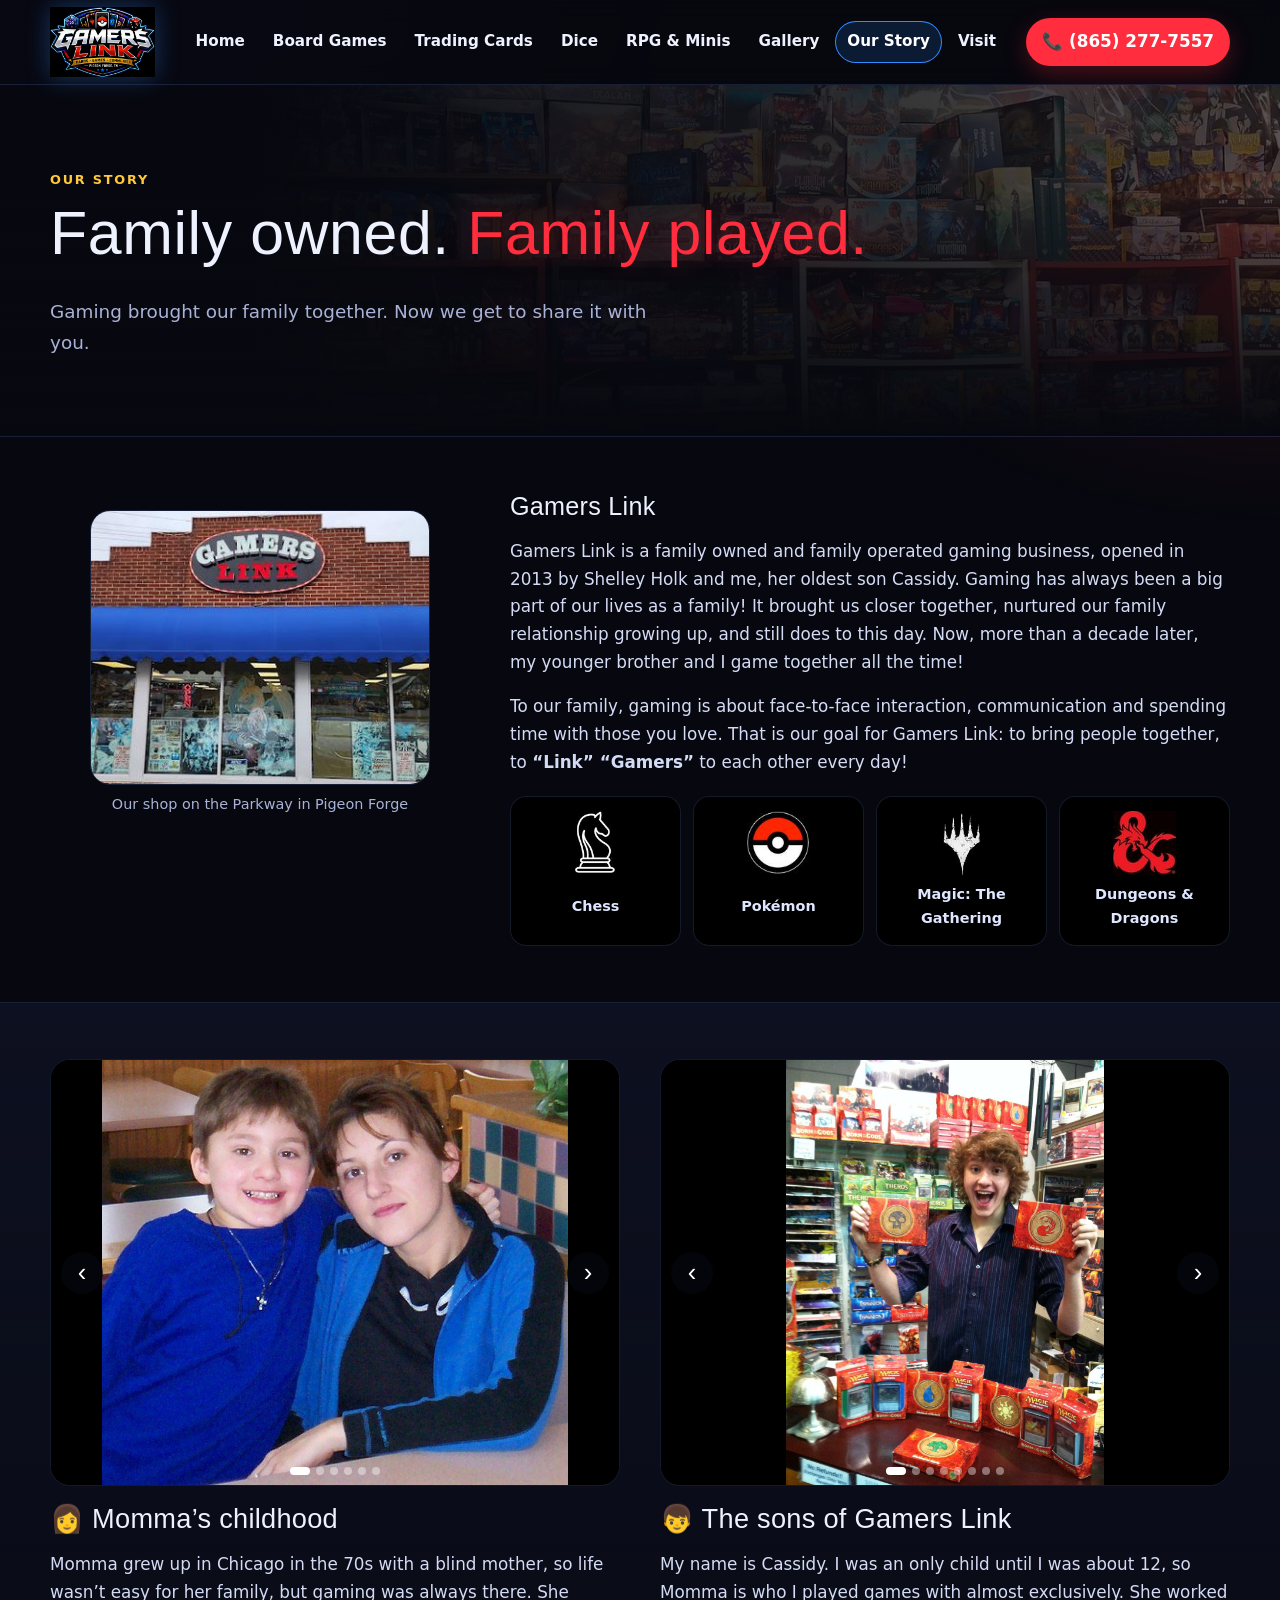
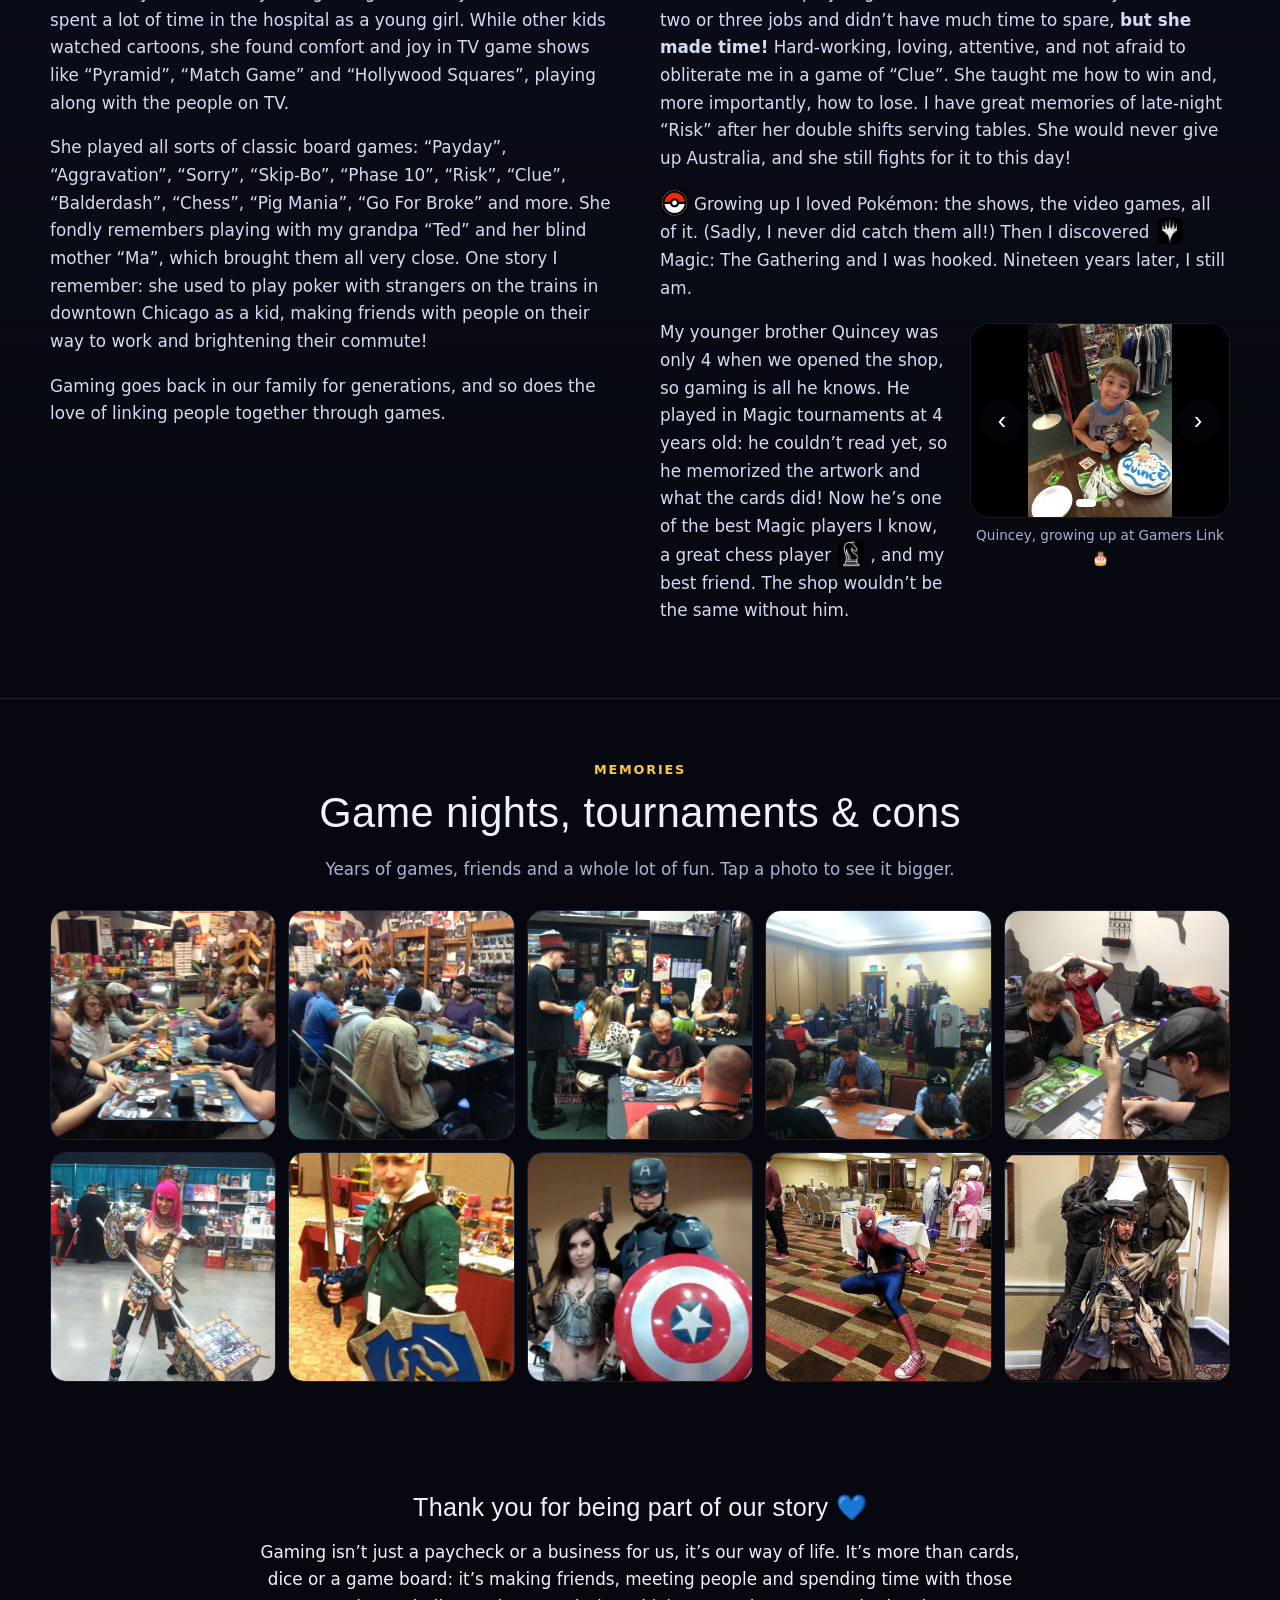
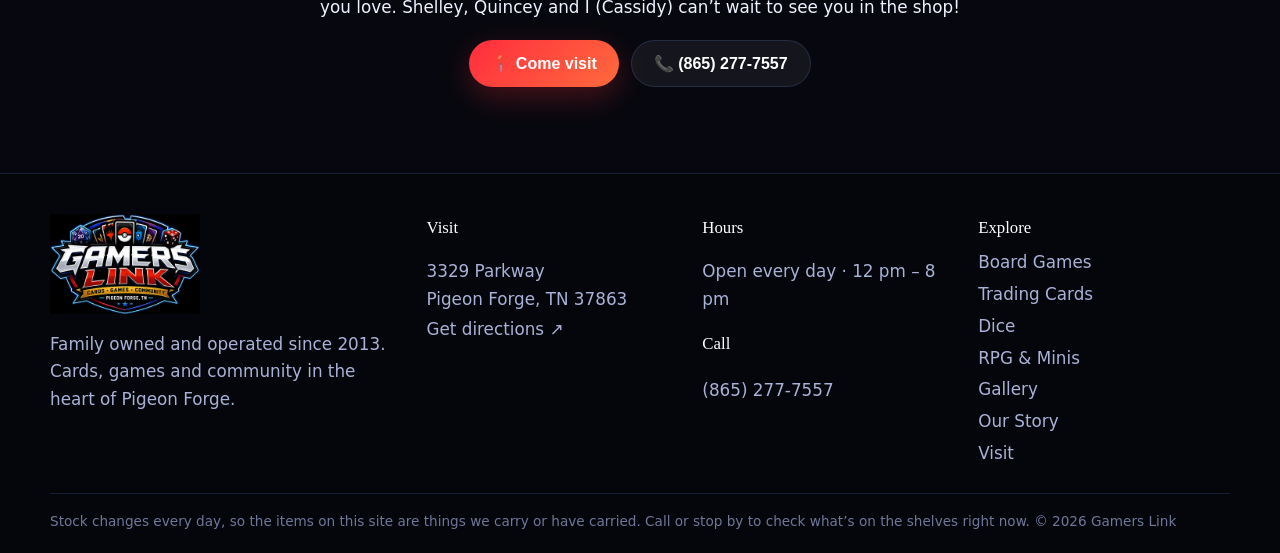
==== commit 1f31b1eb: "Add files via upload" ====
--- a/about.html
+++ b/about.html
@@ -14,7 +14,7 @@
  <a class="brand" href="index.html"><img src="assets/img/logo.png" alt="Gamers Link: Cards, Games, Community, Pigeon Forge TN" width="96" height="64"></a>
  <button class="menu" aria-label="Menu" aria-expanded="false">☰</button>
  <nav class="nav"><a href="index.html">Home</a><a href="board-games.html">Board Games</a><a href="cards.html">Trading Cards</a><a href="dice.html">Dice</a><a href="rpg-miniatures.html">RPG & Minis</a><a href="gallery.html">Gallery</a><a href="about.html" aria-current="page">Our Story</a><a href="visit.html">Visit</a></nav>
- <a class="call" href="tel:+18652277557">📞 <span>(865) 227-7557</span></a>
+ <a class="call" href="tel:+18652777557">📞 <span>(865) 277-7557</span></a>
 </div></header>
 <section class="phero"><div class="phero-bg" style="background-image:url('assets/img/store-13.jpg')"></div><div class="wrap"><span class="kick">Our Story</span><h1>Family owned. <em>Family played.</em></h1><p>Gaming brought our family together. Now we get to share it with you.</p></div></section>
 <main id="main"><section class="sec"><div class="wrap story">
@@ -41,12 +41,12 @@
   <section class="sec"><div class="wrap center narrow">
    <h2>Thank you for being part of our story 💙</h2>
    <p>Gaming isn’t just a paycheck or a business for us, it’s our way of life. It’s more than cards, dice or a game board: it’s making friends, meeting people and spending time with those you love. Shelley, Quincey and I (Cassidy) can’t wait to see you in the shop!</p>
-   <div class="btns center"><a class="btn red" href="visit.html">📍 Come visit</a><a class="btn ghost" href="tel:+18652277557">📞 (865) 227-7557</a></div>
+   <div class="btns center"><a class="btn red" href="visit.html">📍 Come visit</a><a class="btn ghost" href="tel:+18652777557">📞 (865) 277-7557</a></div>
   </div></section></main>
 <footer class="foot"><div class="wrap foot-in">
  <div><img src="assets/img/logo.png" alt="Gamers Link" width="150" height="100"><p>Family owned and operated since 2013. Cards, games and community in the heart of Pigeon Forge.</p></div>
  <div><h4>Visit</h4><p>3329 Parkway<br>Pigeon Forge, TN 37863<br><a href="https://www.google.com/maps/search/?api=1&query=Gamers+Link+3329+Parkway+Pigeon+Forge+TN+37863" target="_blank" rel="noopener">Get directions ↗</a></p></div>
- <div><h4>Hours</h4><p>Open every day · 12 pm – 8 pm</p><h4>Call</h4><p><a href="tel:+18652277557">(865) 227-7557</a></p></div>
+ <div><h4>Hours</h4><p>Open every day · 12 pm – 8 pm</p><h4>Call</h4><p><a href="tel:+18652777557">(865) 277-7557</a></p></div>
  <div><h4>Explore</h4><a href="board-games.html">Board Games</a><a href="cards.html">Trading Cards</a><a href="dice.html">Dice</a><a href="rpg-miniatures.html">RPG & Minis</a><a href="gallery.html">Gallery</a><a href="about.html">Our Story</a><a href="visit.html">Visit</a></div>
 </div><div class="wrap fine">Stock changes every day, so the items on this site are things we carry or have carried. Call or stop by to check what’s on the shelves right now. © 2026 Gamers Link</div></footer>
 <div class="lightbox" hidden><button aria-label="Close">✕</button><img alt=""></div>
--- a/assets/site.css
+++ b/assets/site.css
@@ -0,0 +1,95 @@
+:root{--bg:#07080f;--bg2:#0d1020;--panel:#121629;--line:rgba(120,160,255,.16);--text:#eef2ff;--muted:#a9b2d6;--blue:#2f8cff;--blue2:#5fb3ff;--red:#ff2d3d;--gold:#ffc93c;--r:20px}
+*{box-sizing:border-box}html{scroll-behavior:smooth}body{margin:0;background:var(--bg);color:var(--text);font:400 1.05rem/1.65 Outfit,system-ui,sans-serif;overflow-x:hidden}
+body::before{content:"";position:fixed;inset:0;z-index:-1;background:radial-gradient(60% 50% at 10% 0%,#13306b55,transparent 70%),radial-gradient(50% 40% at 100% 30%,#6b131d44,transparent 70%)}
+img{max-width:100%;display:block}a{color:var(--blue2)}h1,h2,h3{font-family:"Russo One",sans-serif;font-weight:400;line-height:1.1;margin:0 0 .5em;letter-spacing:.01em}
+h1 em,h2 em{font-style:normal;color:var(--red);text-shadow:0 0 30px #ff2d3d55}
+.wrap{width:min(1180px,100% - 32px);margin:0 auto}.center{text-align:center}.narrow{max-width:760px}
+.skip{position:absolute;left:-999px}.skip:focus{left:12px;top:12px;z-index:99;background:#fff;color:#000;padding:8px 12px;border-radius:8px}
+.top{position:sticky;top:0;z-index:20;background:rgba(7,8,15,.86);backdrop-filter:blur(12px);border-bottom:1px solid var(--line)}
+.top-in{display:flex;align-items:center;gap:18px;height:84px}.brand img{height:70px;width:auto;filter:drop-shadow(0 0 12px #2f8cff55)}
+.nav{display:flex;gap:4px;margin-left:auto}.nav a{color:var(--text);text-decoration:none;font-weight:700;padding:8px 12px;border-radius:999px;font-size:.95rem}
+.nav a:hover,.nav a[aria-current]{background:rgba(47,140,255,.16);color:#fff}.nav a[aria-current]{box-shadow:inset 0 0 0 1px var(--blue)}
+.call{display:inline-flex;align-items:center;gap:6px;background:var(--red);color:#fff;text-decoration:none;font-weight:800;padding:10px 16px;border-radius:999px;white-space:nowrap;box-shadow:0 8px 24px #ff2d3d44}
+.menu{display:none;margin-left:auto;background:none;border:1px solid var(--line);color:#fff;font-size:1.4rem;border-radius:12px;padding:6px 12px}
+.kick{display:inline-block;color:var(--gold);font-weight:800;letter-spacing:.14em;text-transform:uppercase;font-size:.8rem;margin-bottom:10px}
+.btn{display:inline-flex;align-items:center;gap:8px;padding:13px 22px;border-radius:999px;font-weight:800;text-decoration:none;border:0;cursor:pointer;font:800 1rem Outfit,sans-serif}
+.btn.red{background:linear-gradient(135deg,var(--red),#ff6a3d);color:#fff;box-shadow:0 10px 30px #ff2d3d44}.btn.ghost{background:rgba(255,255,255,.06);color:#fff;border:1px solid var(--line)}
+.btn:hover{transform:translateY(-1px)}.btns{display:flex;flex-wrap:wrap;gap:12px;margin-top:18px}.btns.center{justify-content:center}
+.hero{position:relative;overflow:hidden;padding:70px 0 80px;border-bottom:1px solid var(--line)}
+.hero-bg{position:absolute;inset:0;background-size:cover;background-position:center;opacity:.18;filter:blur(2px) saturate(1.3);transform:scale(1.05)}
+.hero::after{content:"";position:absolute;inset:0;background:linear-gradient(90deg,var(--bg) 25%,transparent),linear-gradient(0deg,var(--bg),transparent 40%)}
+.hero-in{position:relative;z-index:1;display:grid;grid-template-columns:1.1fr 1fr;gap:40px;align-items:center}
+.hero h1{font-size:clamp(2.6rem,6vw,4.6rem)}.hero p{font-size:1.2rem;color:var(--muted);max-width:560px}
+.open{display:inline-flex;align-items:center;gap:10px;margin-top:20px;color:var(--muted);font-weight:700;padding:10px 16px;border-radius:999px;background:rgba(255,255,255,.05);border:1px solid var(--line)}.open i{flex:none;width:12px;height:12px;border-radius:50%;background:#8b93b5}.open.is-open{color:#c8ffe4;border-color:#3ddc9766;background:#3ddc9714}.open.is-open i{background:#3ddc97;box-shadow:0 0 0 5px #3ddc9733;animation:pulse 2s infinite}.open.is-soon{color:#ffe7a8;border-color:#ffc93c66;background:#ffc93c14}.open.is-soon i{background:var(--gold);box-shadow:0 0 0 5px #ffc93c33}.open.is-closed{color:#ffc4ca;border-color:#ff2d3d55;background:#ff2d3d12}.open.is-closed i{background:var(--red);box-shadow:0 0 0 5px #ff2d3d33}@keyframes pulse{50%{box-shadow:0 0 0 9px #3ddc9711}}
+.hero-pics{display:grid;grid-template-columns:1fr 1fr;grid-template-rows:200px 200px;gap:14px}
+.hero-pics img{width:100%;height:100%;object-fit:cover;border-radius:var(--r);border:1px solid var(--line);box-shadow:0 20px 50px #0009}
+.hero-pics img:first-child{grid-row:span 2}
+.phero{position:relative;padding:80px 0 60px;overflow:hidden;border-bottom:1px solid var(--line);isolation:isolate}
+.phero-bg{position:absolute;inset:0;z-index:-2;background-size:cover;background-position:center;opacity:.3;filter:saturate(1.3)}
+.phero::after{content:"";position:absolute;inset:0;z-index:-1;background:linear-gradient(0deg,var(--bg),transparent 70%),linear-gradient(90deg,var(--bg) 20%,transparent)}
+.phero h1{font-size:clamp(2.2rem,5vw,3.8rem)}.phero p{color:var(--muted);font-size:1.15rem;max-width:620px}
+.sec{padding:56px 0}.band{background:linear-gradient(180deg,var(--bg2),transparent);border-top:1px solid var(--line);border-bottom:1px solid var(--line)}
+.sec-head{text-align:center;margin-bottom:26px}.sec-head h2{font-size:clamp(1.8rem,3.6vw,2.6rem)}
+.tiles{display:grid;grid-template-columns:repeat(4,1fr);gap:18px}
+.tile{position:relative;border-radius:var(--r);overflow:hidden;min-height:300px;text-decoration:none;color:#fff;border:1px solid var(--line);display:flex;align-items:flex-end;background:var(--panel)}
+.tile img{position:absolute;inset:0;width:100%;height:100%;object-fit:cover;transition:transform .5s}.tile:hover img{transform:scale(1.07)}
+.tile::after{content:"";position:absolute;inset:0;background:linear-gradient(0deg,#07080fee 25%,transparent 75%)}
+.tile div{position:relative;z-index:1;padding:20px}.tile b{display:block;font-family:"Russo One";font-size:1.3rem;font-weight:400}.tile span{color:#c9d2f2;font-size:.95rem}
+.split{display:grid;grid-template-columns:1fr 1fr;gap:44px;align-items:center}.split h2{font-size:clamp(1.8rem,3.6vw,2.6rem)}.split p{color:var(--muted)}
+.stack{display:grid;gap:14px}.stack img{border-radius:var(--r);border:1px solid var(--line);width:100%;height:240px;object-fit:cover}.stack img:first-child{object-position:center top}
+.play{display:grid;grid-template-columns:repeat(3,1fr);gap:18px}.play.one{grid-template-columns:1fr;max-width:620px;margin:24px auto}
+.card-ui{background:var(--panel);border:1px solid var(--line);border-radius:var(--r);padding:22px;text-align:center}.card-ui h3{font-size:1.35rem}.card-ui p{color:var(--muted);margin:.2em 0 .8em}
+.pick{display:flex;flex-wrap:wrap;gap:8px;justify-content:center}.pick button,.dice-row button,.filters button{background:rgba(47,140,255,.12);color:#fff;border:1px solid var(--line);border-radius:999px;padding:8px 14px;font:700 .95rem Outfit;cursor:pointer}
+.pick button:hover,.pick button.on,.dice-row button:hover,.filters button.on{background:var(--blue);border-color:var(--blue)}
+.out{min-height:3.2em;margin-top:14px!important;color:#fff!important;font-weight:600}
+.dice-row{display:flex;flex-wrap:wrap;gap:8px;justify-content:center}
+.die-face{width:110px;height:110px;margin:18px auto 0;display:grid;place-items:center;font:400 2.8rem "Russo One";border-radius:24px;background:linear-gradient(135deg,var(--blue),#7b4dff);box-shadow:0 14px 40px #2f8cff55}
+.die-face.roll{animation:roll .6s ease}@keyframes roll{0%{transform:rotate(0) scale(.8)}60%{transform:rotate(320deg) scale(1.1)}100%{transform:rotate(360deg) scale(1)}}
+.photos{display:grid;gap:12px}.photos img{width:100%;border-radius:16px;border:1px solid var(--line);cursor:zoom-in;transition:transform .3s}.photos img:hover{transform:scale(1.02)}
+.mosaic{grid-template-columns:repeat(4,1fr);grid-auto-rows:220px}.mosaic img{height:100%;object-fit:cover}.mosaic img:nth-child(5n+1){grid-row:span 2}.mosaic.two{grid-template-columns:1fr 1fr;grid-auto-rows:380px}.mosaic.two img{grid-row:auto}
+.note{background:linear-gradient(135deg,#ffc93c18,#2f8cff12);border:1px solid #ffc93c44;border-radius:16px;padding:14px 18px;color:#f3e6c2}.note a{color:var(--gold)}
+.types{display:grid;grid-template-columns:repeat(auto-fit,minmax(320px,1fr));gap:16px;margin-top:22px}
+.types>div,.game,.tips>div{background:var(--panel);border:1px solid var(--line);border-radius:var(--r);padding:20px}
+.types b,.game b,.tips b{display:block;font-family:"Russo One";font-weight:400;font-size:1.2rem;margin-bottom:4px}.types span,.game span,.tips span{color:var(--muted);display:block}
+.chips{display:flex;flex-wrap:wrap;gap:6px;margin-top:12px}.chips span{display:inline-block;background:rgba(255,255,255,.06);border:1px solid var(--line);color:#dfe6ff;border-radius:999px;padding:4px 11px;font-size:.88rem;font-weight:600}
+.games{display:grid;grid-template-columns:repeat(auto-fit,minmax(210px,1fr));gap:14px;margin-top:22px}.game{border-top:3px solid var(--red)}
+.tips{display:grid;grid-template-columns:repeat(4,1fr);gap:14px}
+.shelf{background:var(--panel);border:1px solid var(--line);border-radius:var(--r);padding:22px}
+.shelf-head{display:flex;flex-wrap:wrap;gap:12px;align-items:center;justify-content:space-between}.shelf-head h2{font-size:1.5rem;margin:0}
+.shelf-head input{flex:1;max-width:360px;padding:12px 16px;border-radius:999px;border:1px solid var(--line);background:#0a0c18;color:#fff;font:600 1rem Outfit}
+.shelf-list{list-style:none;padding:0 6px 0 0;margin:16px 0 0;display:grid;grid-template-columns:repeat(auto-fill,minmax(230px,1fr));column-gap:20px;}
+.shelf-list li{break-inside:avoid;padding:5px 0;border-bottom:1px dashed rgba(255,255,255,.08);font-weight:500}
+.pager{display:flex;align-items:center;justify-content:center;gap:14px;margin-top:16px}.pager[hidden]{display:none}
+.pager button{min-width:110px;padding:12px 18px;border-radius:999px;border:1px solid var(--line);background:rgba(47,140,255,.14);color:#fff;font:800 1rem Outfit;cursor:pointer}
+.pager button:hover:not(:disabled){background:var(--blue);border-color:var(--blue)}.pager button:disabled{opacity:.35;cursor:default}
+.pg-info{color:var(--muted);font-weight:700;min-width:90px;text-align:center}
+.filters{display:flex;flex-wrap:wrap;gap:8px;justify-content:center;margin-bottom:20px}
+.story{display:grid;grid-template-columns:420px 1fr;gap:40px;align-items:start}.story-pic img{border-radius:var(--r);border:1px solid var(--line);width:100%}
+.story-pic figcaption{color:var(--muted);font-size:.9rem;margin-top:8px;text-align:center}.story-txt p,.story-cols p{color:#d4dbf5}
+.story-cols{display:grid;grid-template-columns:1fr 1fr;gap:40px}.col-pic{width:100%;height:240px;object-fit:cover;border-radius:var(--r);border:1px solid var(--line);margin-bottom:18px;cursor:zoom-in}
+.plays{display:grid;grid-template-columns:repeat(4,1fr);gap:12px;margin-top:20px}.plays div{display:grid;justify-items:center;gap:8px;padding:14px 8px;border-radius:16px;background:#000;border:1px solid var(--line);text-align:center}
+.plays img{width:64px;height:64px;object-fit:contain}.plays span{font-weight:700;font-size:.9rem;color:#dfe6ff}
+.ic{display:inline-block;width:26px;height:26px;object-fit:contain;vertical-align:-6px;margin:0 6px 0 2px;border-radius:6px;background:#000}
+.slides{position:relative;border-radius:var(--r);overflow:hidden;border:1px solid var(--line);background:#000;margin-bottom:18px;aspect-ratio:4/3}
+.slides-track img{position:absolute;inset:0;width:100%;height:100%;object-fit:contain;opacity:0;transition:opacity .6s;cursor:zoom-in;background:#000}.slides-track img.on{opacity:1}
+.sl-prev,.sl-next{position:absolute;top:50%;transform:translateY(-50%);width:42px;height:42px;border-radius:50%;border:0;background:rgba(7,8,15,.7);color:#fff;font-size:1.6rem;line-height:1;cursor:pointer;z-index:2}
+.sl-prev{left:10px}.sl-next{right:10px}.sl-prev:hover,.sl-next:hover{background:var(--red)}
+.sl-dots{position:absolute;bottom:10px;left:0;right:0;display:flex;justify-content:center;gap:6px;z-index:2}.sl-dots i{width:8px;height:8px;border-radius:50%;background:rgba(255,255,255,.4)}.sl-dots i.on{background:#fff;width:20px;border-radius:4px}
+.q-row{float:right;width:min(46%,260px);margin:4px 0 10px 18px}.q-row .slides{margin-bottom:6px}.q-cap{font-size:.85rem;color:var(--muted)!important;text-align:center;margin:0}
+.fam-grid{grid-template-columns:repeat(5,1fr);grid-auto-rows:230px}.fam-grid img{height:100%;object-fit:cover}.muted-c{color:var(--muted);margin:0}
+@media (max-width:900px){.fam-grid{grid-template-columns:repeat(2,1fr)}.q-row{float:none;width:100%;margin:0 0 12px}}
+.row4{grid-template-columns:repeat(4,1fr)}.row4 img{height:220px;object-fit:cover}
+@media (max-width:700px){.plays,.row4{grid-template-columns:1fr 1fr}}.story-cols h2{font-size:1.7rem}
+.visit{display:grid;grid-template-columns:1fr 1.3fr;gap:24px}.info{display:grid;gap:14px}
+.info>div{background:var(--panel);border:1px solid var(--line);border-radius:var(--r);padding:18px 20px}.info span{font-size:1.6rem}.info b{display:block;font-family:"Russo One";font-weight:400;font-size:1.2rem}.info p{margin:.2em 0}.info small{color:var(--muted)}
+iframe{width:100%;min-height:360px;border:0;border-radius:var(--r);filter:invert(.9) hue-rotate(180deg) saturate(.8)}
+.visit-band .big{font:400 1.5rem "Russo One";color:#fff}
+.foot{border-top:1px solid var(--line);margin-top:30px;padding:40px 0 20px;background:#05060b}
+.foot-in{display:grid;grid-template-columns:1.4fr 1fr 1fr 1fr;gap:24px}.foot img{width:150px;height:auto}.foot p{color:var(--muted)}.foot h4{font-family:"Russo One";font-weight:400;margin:0 0 6px;color:#fff}
+.foot a{display:block;color:var(--muted);text-decoration:none;padding:2px 0}.foot a:hover{color:#fff}.fine{color:#6f7799;font-size:.85rem;border-top:1px solid var(--line);margin-top:24px;padding-top:16px}
+.lightbox{position:fixed;inset:0;z-index:50;background:rgba(3,4,10,.92);display:grid;place-items:center;padding:20px}.lightbox[hidden]{display:none}
+.lightbox img{max-height:90vh;border-radius:14px}.lightbox button{position:absolute;top:16px;right:16px;background:var(--red);color:#fff;border:0;border-radius:50%;width:44px;height:44px;font-size:1.2rem;cursor:pointer}
+@media (max-width:1020px){.nav{display:none;position:absolute;top:84px;left:0;right:0;flex-direction:column;background:var(--bg);padding:12px;border-bottom:1px solid var(--line)}.nav.open{display:flex}.menu{display:block}.call span{display:none}
+ .hero-in,.split,.story,.story-cols,.visit{grid-template-columns:1fr}.tiles{grid-template-columns:1fr 1fr}.play{grid-template-columns:1fr}.tips{grid-template-columns:1fr 1fr}.foot-in{grid-template-columns:1fr 1fr}.mosaic{grid-template-columns:1fr 1fr}}
+@media (max-width:560px){.tiles,.tips,.foot-in{grid-template-columns:1fr}.hero-pics{grid-template-rows:150px 150px}.mosaic{grid-auto-rows:160px}.sec{padding:40px 0}}
+@media (prefers-reduced-motion:reduce){*{animation:none!important;transition:none!important}}
